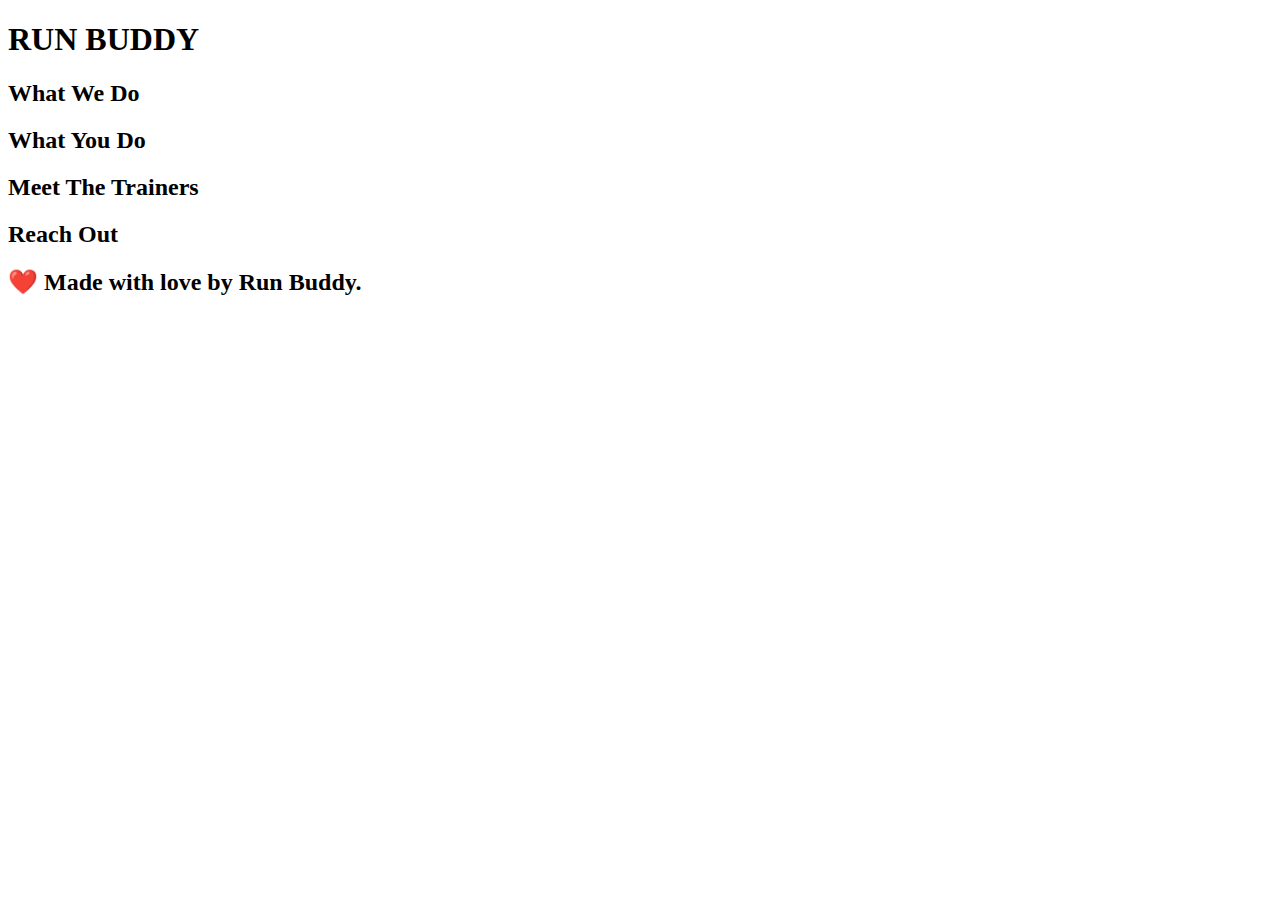
==== index.html @ 3bb9fd0e "html outline and gitignore" ====
<!DOCTYPE html>
<html lang="en">
    <head>
        <meta charset="UTF-8"/>
        <title>Run Buddy</title>
    </head>

    <body>
        <!-- navigation -->
    <header>
        <h1>RUN BUDDY</h1>
    </header>

    <!-- hero/jumbotron -->
    <section> 
    </section>

    <!-- "what we do" section -->
    <section>
        <h2>What We Do</h2>
    </section>

<!-- "what you do" section -->
<section>
    <h2>What You Do</h2>
</section>

<!-- "meet the trainers" section -->
<section>
    <h2>Meet The Trainers</h2>
</section>

<!-- "reach out" section -->
<section>
    <h2>Reach Out</h2>
</section>

<!-- footer -->
<footer>
    <h2>❤️ Made with love by Run Buddy.</h2>
</footer>
    </body>
</html>
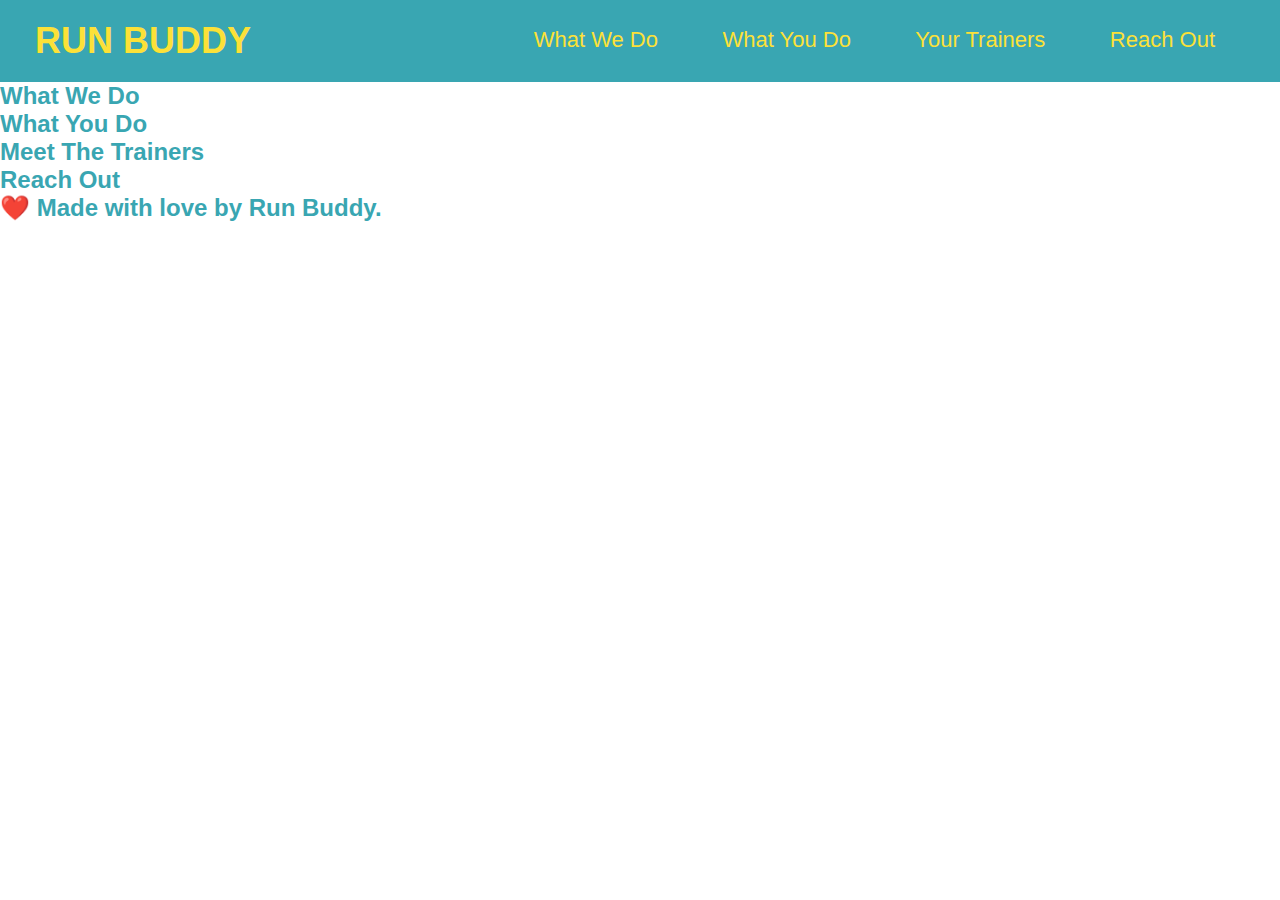
==== commit 80f0c02e: "Fixed Header" ====
--- a/index.html
+++ b/index.html
@@ -3,12 +3,39 @@
     <head>
         <meta charset="UTF-8"/>
         <title>Run Buddy</title>
+        <link rel="stylesheet" href="./assets/css/style.css" />
+        <style>
+        body {
+            font-family: Helvetica, Arial, sans-serif;
+          }
+          </style>
     </head>
 
     <body>
         <!-- navigation -->
     <header>
-        <h1>RUN BUDDY</h1>
+        <h1>
+            <a href="/"></a>RUN BUDDY</a>
+            </h1>
+        <nav>
+            <!-- Unordered list element -->
+            <ul>
+                <!-- List item element -->
+                <li>
+                    <!-- Anchor element -->
+                    <a href="#what-we-do">What We Do</a>
+                </li>
+                <li>
+                    <a href="#what-you-do">What You Do</a>
+                </li>
+                <li>
+                    <a href="#your-trainers">Your Trainers</a>
+                </li>
+                <li>
+                    <a href="#reach-out">Reach Out</a>
+                </li>
+            </ul>
+        </nav>
     </header>
 
     <!-- hero/jumbotron -->
--- a/assets/css/style.css
+++ b/assets/css/style.css
@@ -0,0 +1,44 @@
+* {
+    margin: 0;
+    padding: 0;
+}
+
+body {
+    /* more on this crazy alphanumerical value in a minute! */
+  color: #39a6b2;
+  font-family: Helvetica, Arial, sans-serif;
+  }
+
+  /* apply styles to <header> */
+  header {
+      padding: 20px 35px;
+      background-color: #39a6b2;
+  }
+
+  header h1 {
+      font-weight: bold;
+      font-size: 36px;
+      color: #fce138;
+      margin: 0;
+      display: inline;
+  }
+
+  header a {
+      text-decoration: none;
+      color: #fce138
+  }
+
+  header nav {
+      float: right;
+      margin: 7px 0;
+  }
+
+  header nav ul li {
+      display: inline;
+  }
+
+  header nav ul li a {
+      margin: 0 30px;
+      font-weight: lighter;
+      font-size: 22px;
+  }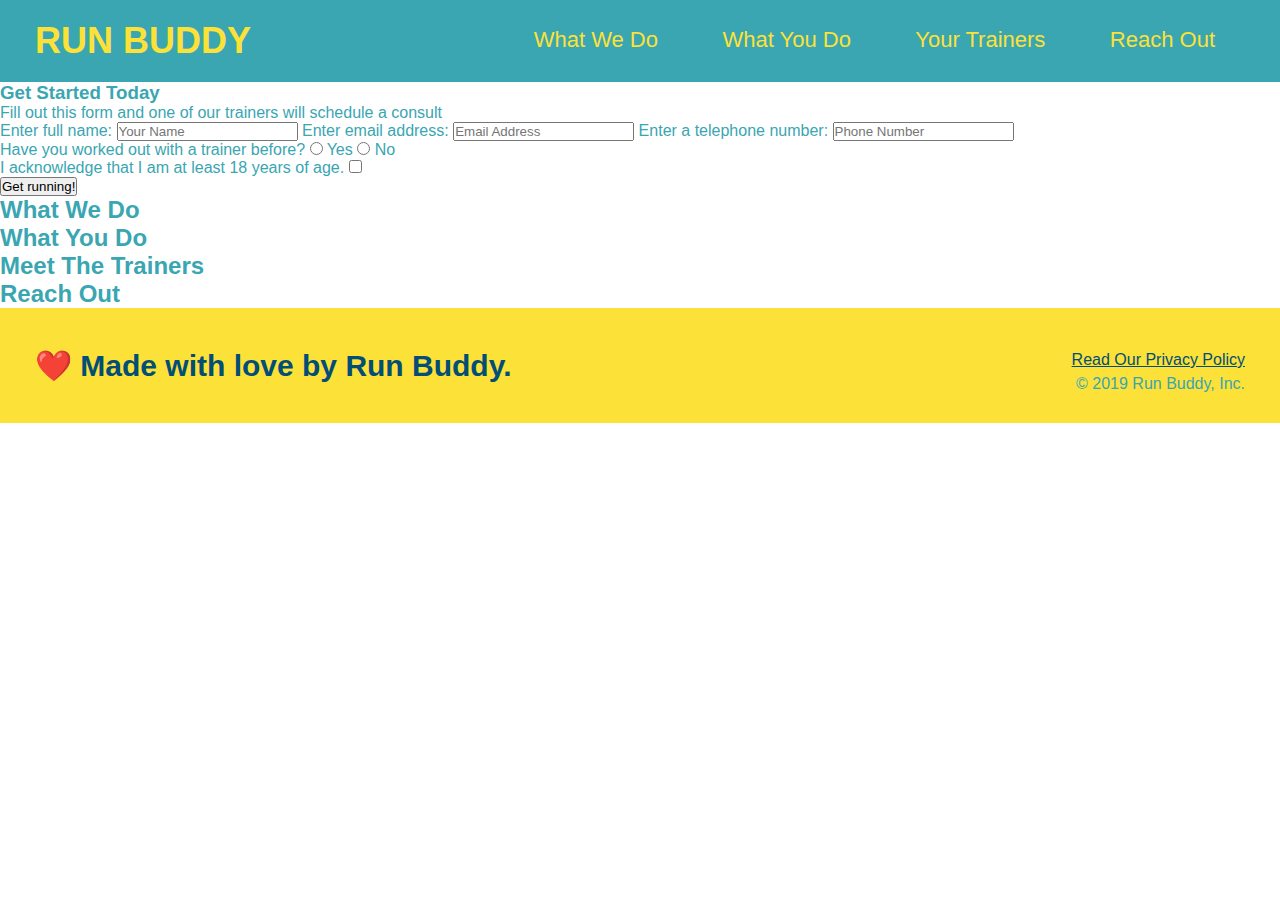
==== commit 6c3c2511: "hero stuff" ====
--- a/index.html
+++ b/index.html
@@ -4,11 +4,6 @@
         <meta charset="UTF-8"/>
         <title>Run Buddy</title>
         <link rel="stylesheet" href="./assets/css/style.css" />
-        <style>
-        body {
-            font-family: Helvetica, Arial, sans-serif;
-          }
-          </style>
     </head>
 
     <body>
@@ -38,9 +33,39 @@
         </nav>
     </header>
 
-    <!-- hero/jumbotron -->
+    <!-- hero section -->
     <section> 
+        <div>
+            <h3>Get Started Today</h3>
+            <p>Fill out this form and one of our trainers will schedule a consult</p>
+        <!-- Add form element -->
+        <form>
+            <label for="name">Enter full name:</label>
+            <input type="text" placeholder="Your Name" name="name" id="name" />
+            <label for="email">Enter email address:</label>
+            <input type="email" placeholder="Email Address" name="email" id="email" />
+            <label for="phone">Enter a telephone number:</label>
+            <input type="tel" placeholder="Phone Number" name="phone" id="phone"/>
+            <p>
+                Have you worked out with a trainer before?
+                <input type="radio" name="trainer-confirm" id="trainer-yes" />
+                <label for="trainer-yes">Yes</label>
+                <input type="radio" name="trainer-confirm" id="trainer-no" />
+                <label for="trainer-no">No</label>
+            </p>
+            <p>
+                <label for="checkbox" >
+                    I acknowledge that I am at least 18 years of age.
+                </label>
+                <input type="checkbox" name="age-confirm" id="checkbox" />
+            </p>
+            <button type="submit">
+                Get running!
+            </button>
+        </form>
+        </div>
     </section>
+    <!-- end hero -->
 
     <!-- "what we do" section -->
     <section>
@@ -65,6 +90,10 @@
 <!-- footer -->
 <footer>
     <h2>❤️ Made with love by Run Buddy.</h2>
+    <div>
+        <a href="#">Read Our Privacy Policy</a><br />
+        &copy; 2019 Run Buddy, Inc.
+    </div>
 </footer>
     </body>
 </html>--- a/assets/css/style.css
+++ b/assets/css/style.css
@@ -1,6 +1,7 @@
 * {
     margin: 0;
     padding: 0;
+    box-sizing: border-box;
 }
 
 body {
@@ -41,4 +42,27 @@
       margin: 0 30px;
       font-weight: lighter;
       font-size: 22px;
+  }
+
+  footer {
+      background: #fce138;
+      width: 100%;
+      padding: 40px 35px;
+  }
+
+  footer h2 {
+      display: inline;
+      color: #024e76;
+      font-size: 30px;
+      margin: 0;
+  }
+
+  footer div {
+      float: right;
+      line-height: 1.5;
+      text-align: right;
+  }
+
+  footer a {
+      color: #024e76;
   }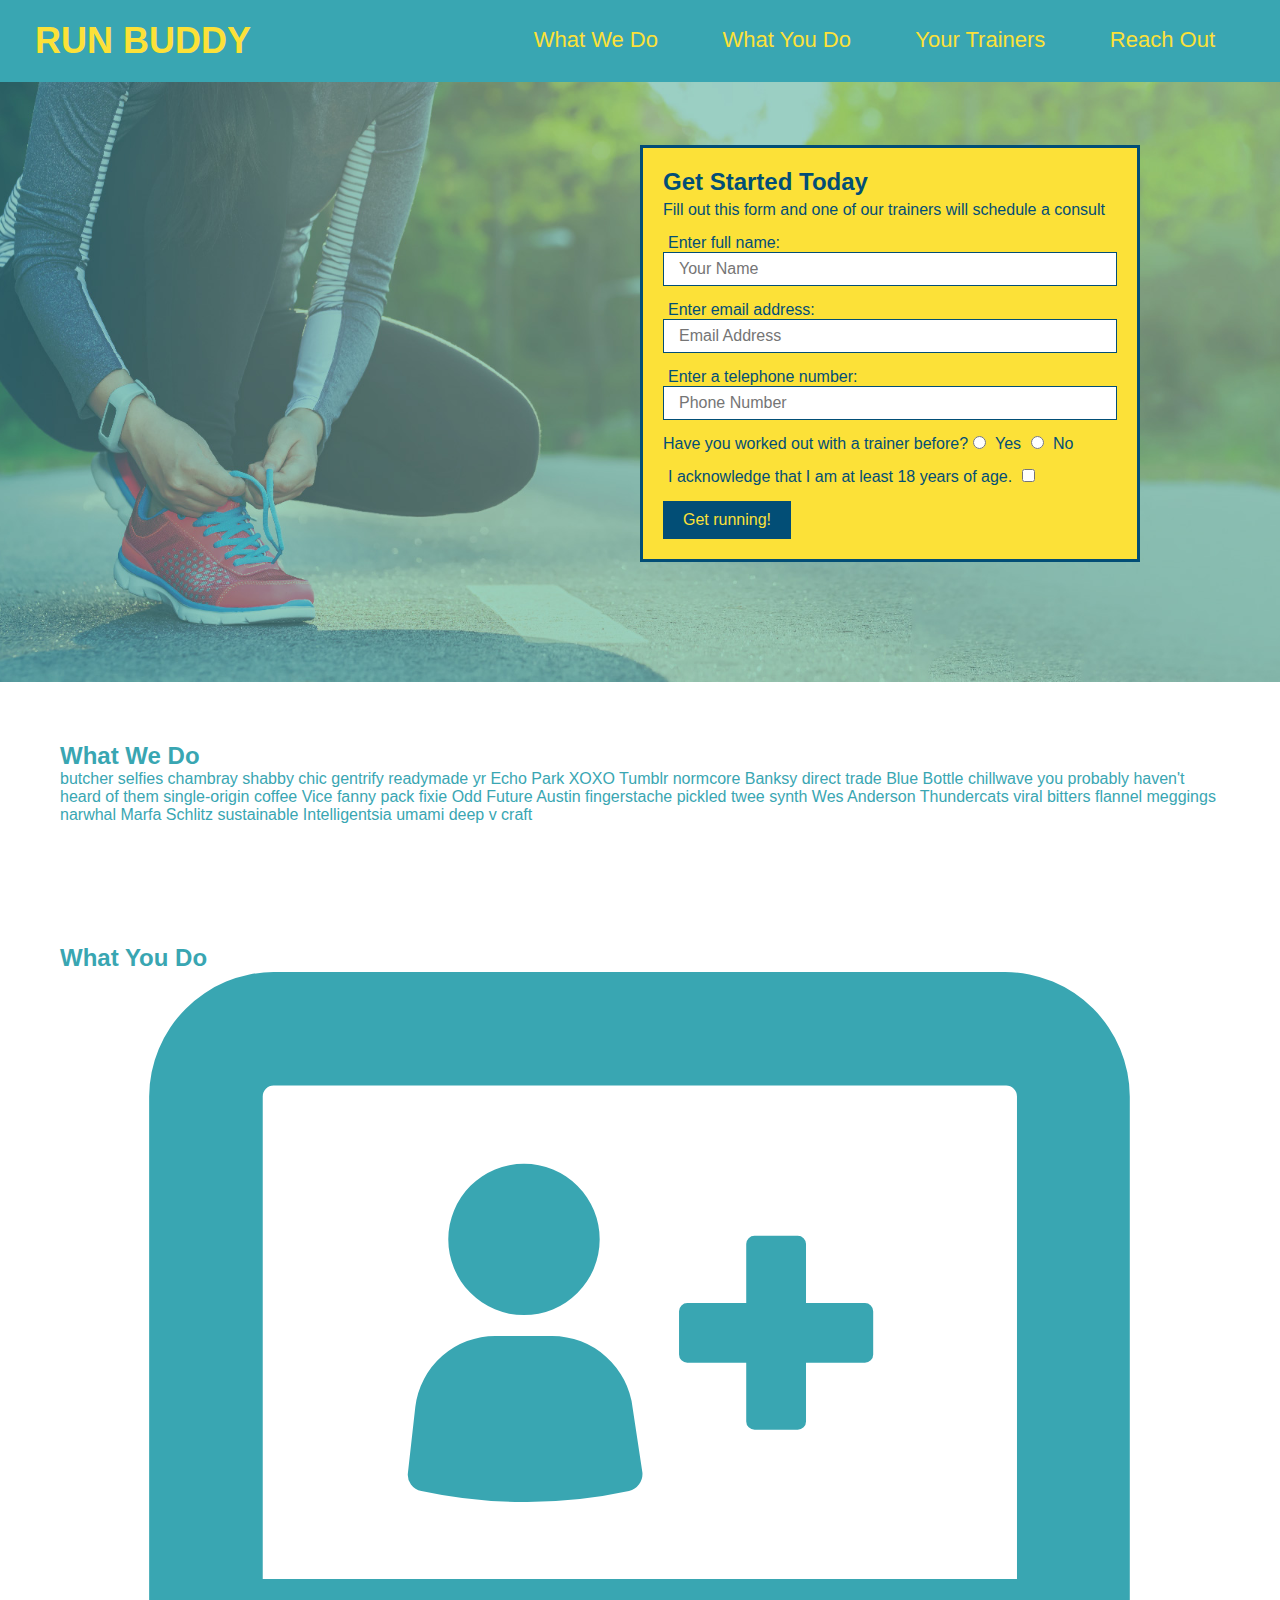
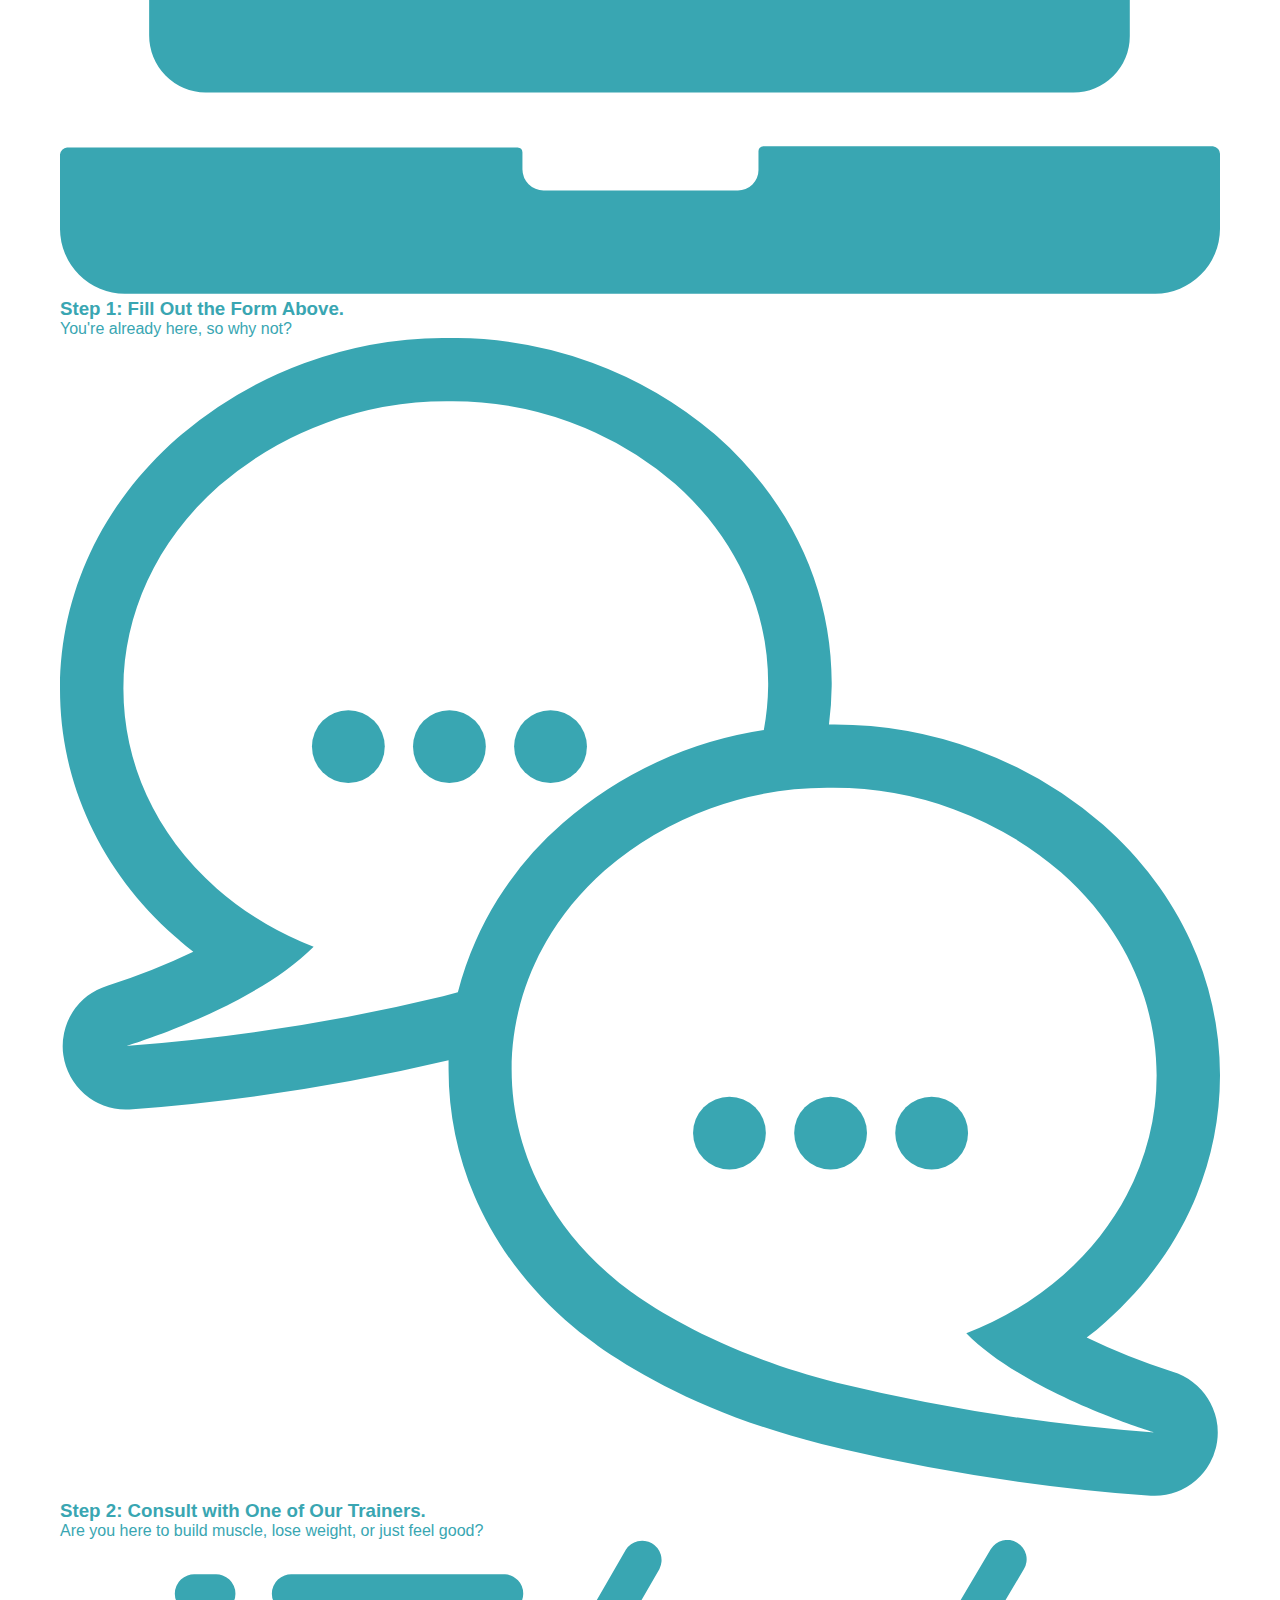
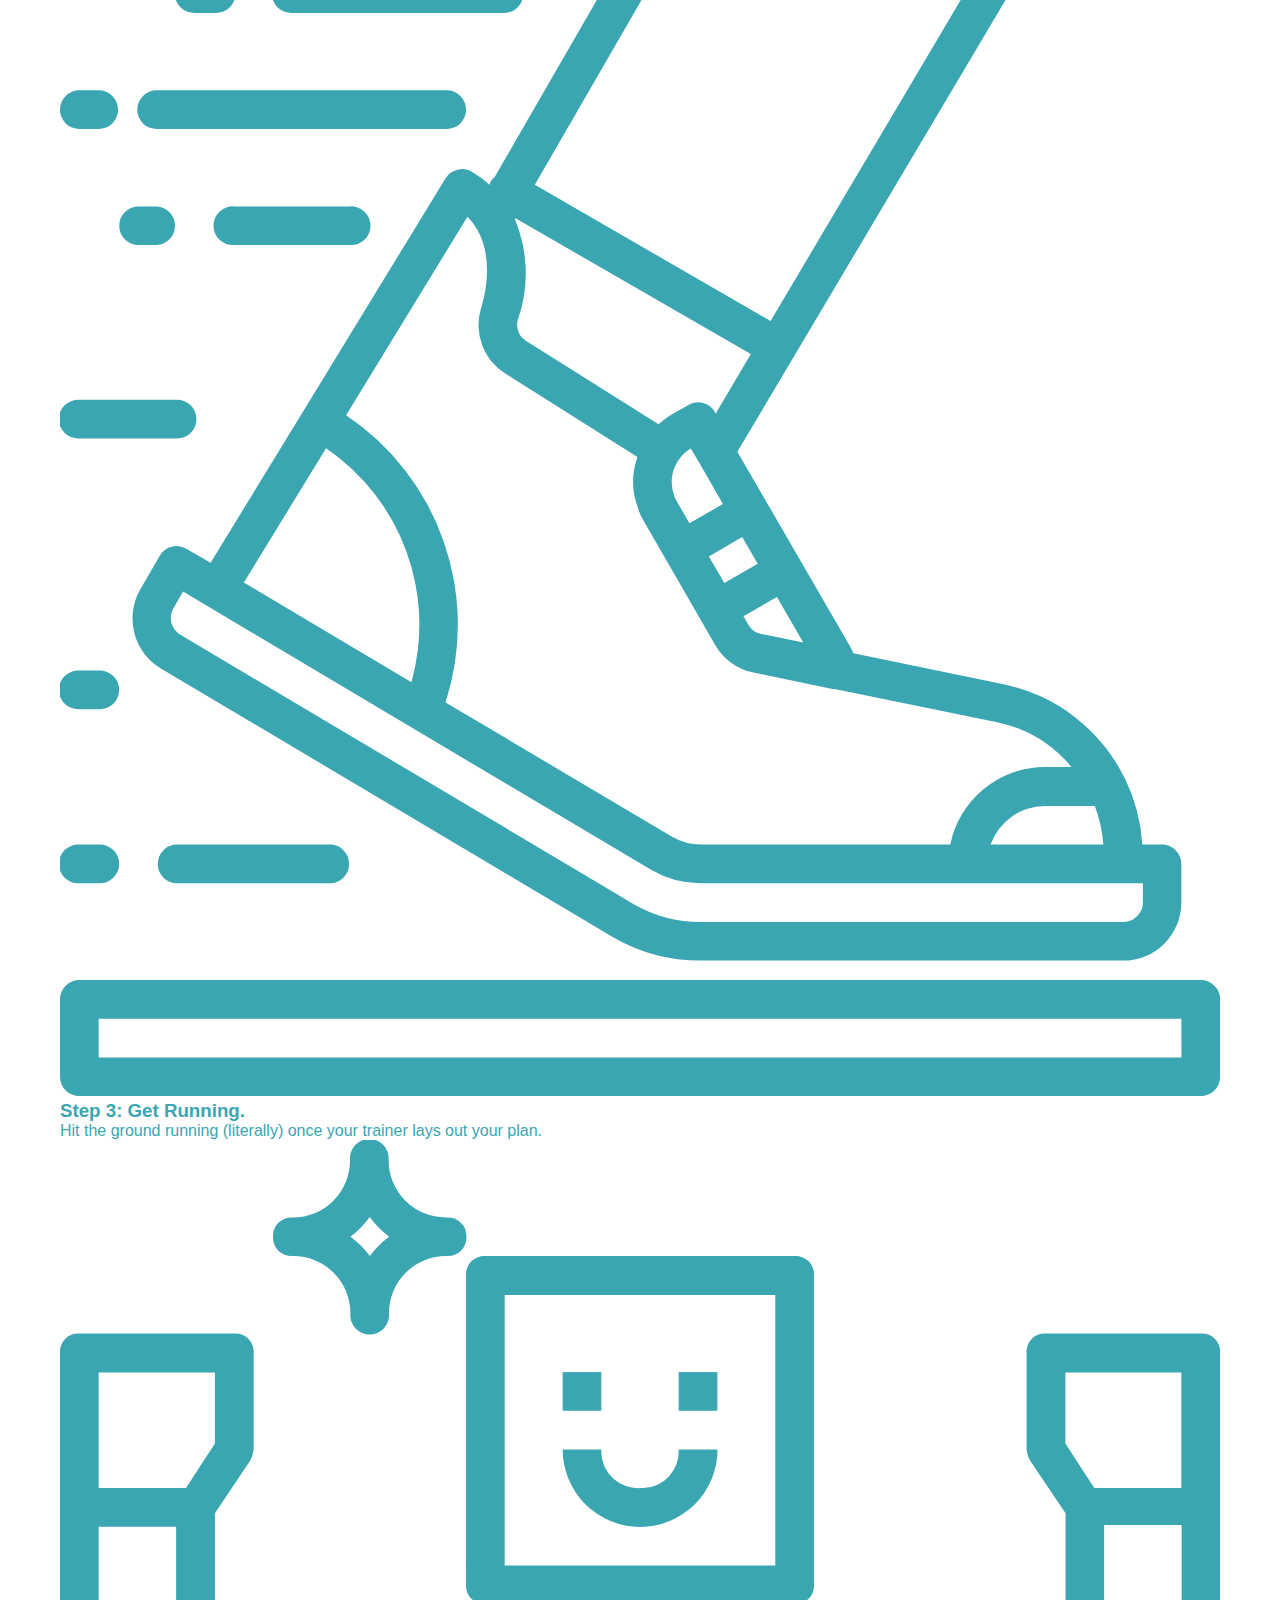
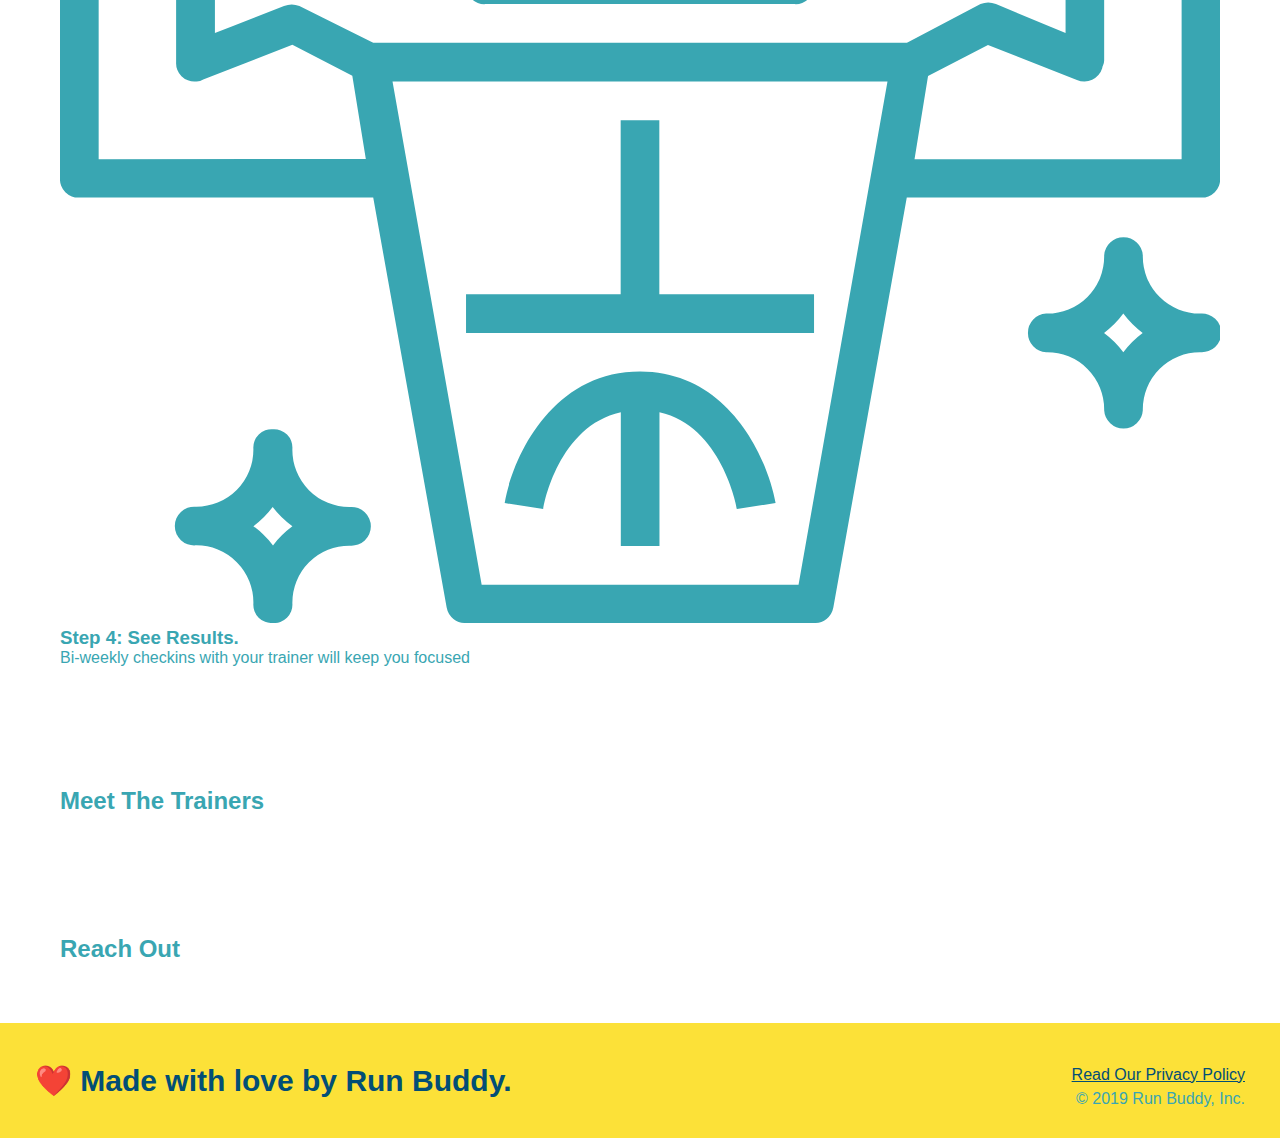
==== commit f677d5b1: "add what you do icons" ====
--- a/index.html
+++ b/index.html
@@ -34,18 +34,18 @@
     </header>
 
     <!-- hero section -->
-    <section> 
-        <div>
+    <section class="hero"> 
+        <div class="hero-form">
             <h3>Get Started Today</h3>
             <p>Fill out this form and one of our trainers will schedule a consult</p>
         <!-- Add form element -->
         <form>
             <label for="name">Enter full name:</label>
-            <input type="text" placeholder="Your Name" name="name" id="name" />
+            <input type="text" placeholder="Your Name" name="name" id="name" class="form-input">
             <label for="email">Enter email address:</label>
-            <input type="email" placeholder="Email Address" name="email" id="email" />
+            <input type="email" placeholder="Email Address" name="email" id="email" class="form-input">
             <label for="phone">Enter a telephone number:</label>
-            <input type="tel" placeholder="Phone Number" name="phone" id="phone"/>
+            <input type="tel" placeholder="Phone Number" name="phone" id="phone" class="form-input">
             <p>
                 Have you worked out with a trainer before?
                 <input type="radio" name="trainer-confirm" id="trainer-yes" />
@@ -67,15 +67,43 @@
     </section>
     <!-- end hero -->
 
-    <!-- "what we do" section -->
-    <section>
-        <h2>What We Do</h2>
-    </section>
-
-<!-- "what you do" section -->
-<section>
+   <!-- "what we do" section -->
+<section id="what-we-do">
+    <h2>What We Do</h2>
+    <p>
+      butcher selfies chambray shabby chic gentrify readymade yr Echo Park XOXO Tumblr normcore Banksy direct trade Blue Bottle chillwave you probably haven't heard of them single-origin coffee Vice fanny pack fixie Odd Future Austin fingerstache pickled twee synth Wes Anderson Thundercats viral bitters flannel meggings narwhal Marfa Schlitz sustainable Intelligentsia umami deep v craft
+    </p>
+  </section>
+  
+  <!-- "what you do" section -->
+  <section id="what-you-do">
     <h2>What You Do</h2>
-</section>
+  
+    <div>
+        <!-- insert this img element -->
+        <img src="./assets/images/step-1.svg" alt="" />
+        <h3>Step 1: Fill Out the Form Above.</h3>
+        <p>You're already here, so why not?</p>
+      </div>
+  
+      <div>
+        <img src="./assets/images/step-2.svg" alt="" />
+        <h3>Step 2: Consult with One of Our Trainers.</h3>
+        <p>Are you here to build muscle, lose weight, or just feel good?</p>
+      </div>
+      
+      <div>
+        <img src="./assets/images/step-3.svg" alt="" />
+        <h3>Step 3: Get Running.</h3>
+        <p>Hit the ground running (literally) once your trainer lays out your plan.</p>
+      </div>
+      
+      <div>
+        <img src="./assets/images/step-4.svg" alt="" />
+        <h3>Step 4: See Results.</h3>
+        <p>Bi-weekly checkins with your trainer will keep you focused</p>
+      </div>
+  </section>
 
 <!-- "meet the trainers" section -->
 <section>
--- a/assets/css/style.css
+++ b/assets/css/style.css
@@ -65,4 +65,60 @@
 
   footer a {
       color: #024e76;
-  }+  }
+
+  section {
+    padding: 60px;
+  }
+
+  /* Hero Stlyle Start */
+  .hero {
+      background-image: url("../images/hero-bg.jpg");
+      height: 600px;
+      background-size: cover;
+      background-position: center;
+      position: relative;
+  }
+  /* Hero Style End */
+
+  .hero-form {
+    border: 3px solid #024e76;
+    background-color: #fce138;
+    padding: 20px;
+    width: 500px;
+    color: #024e76;
+    position: absolute;
+    bottom: 120px;
+    right: 140px;
+  }
+
+  .hero-form h3 {
+      font-size: 24px;
+      margin: 0;
+  }
+  .hero-form p {
+      margin: 5px 0 15px 0;
+  }
+
+  .form-input {
+    border: 1px solid #024e76;
+    display: block;
+    padding: 7px 15px;
+    font-size: 16px;
+    color: #024e76;
+    width: 100%;
+    margin-bottom: 15px;
+  }
+
+  .hero-form label { 
+      margin: 05px;
+  }
+
+  .hero-form button {
+    color: #fce138;
+    background-color: #024e76;
+    border: none;
+    padding: 10px 20px;
+    font-size: 16px;
+  }
+  /* HERO STYLES END */
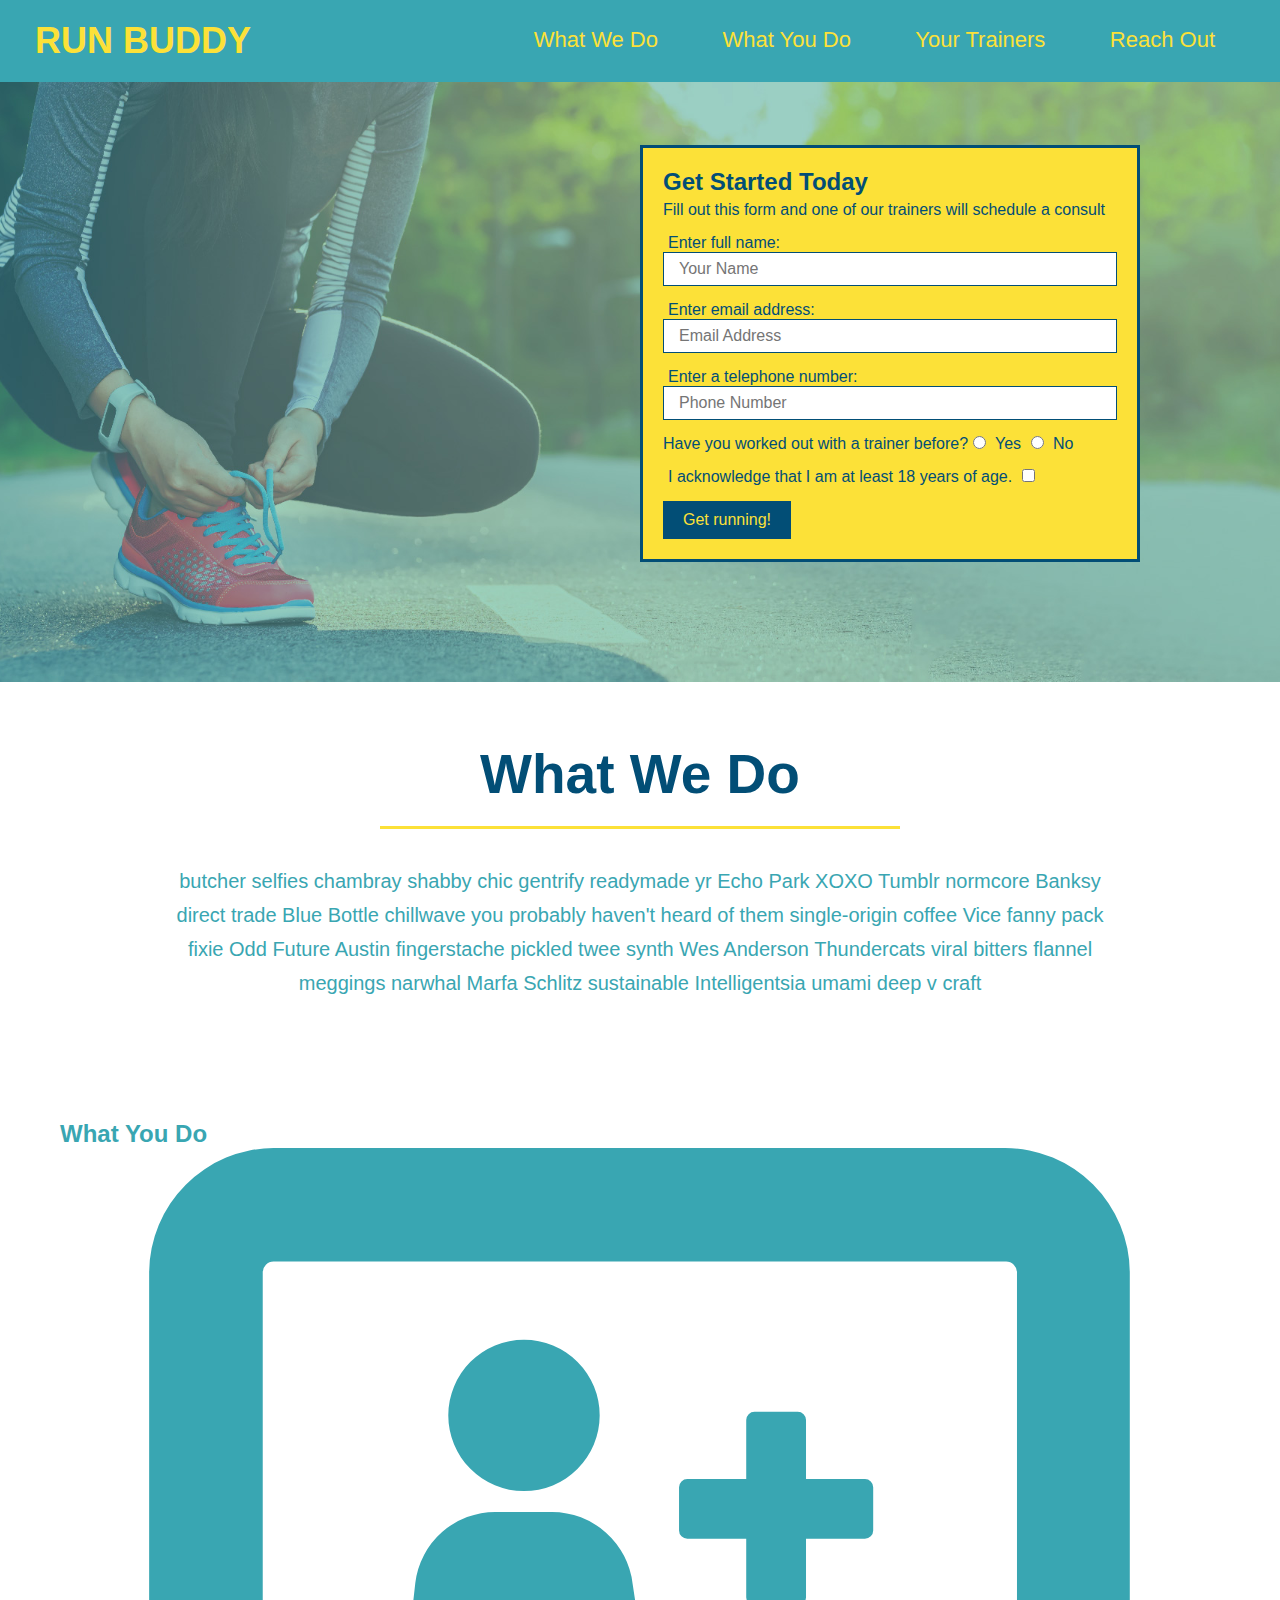
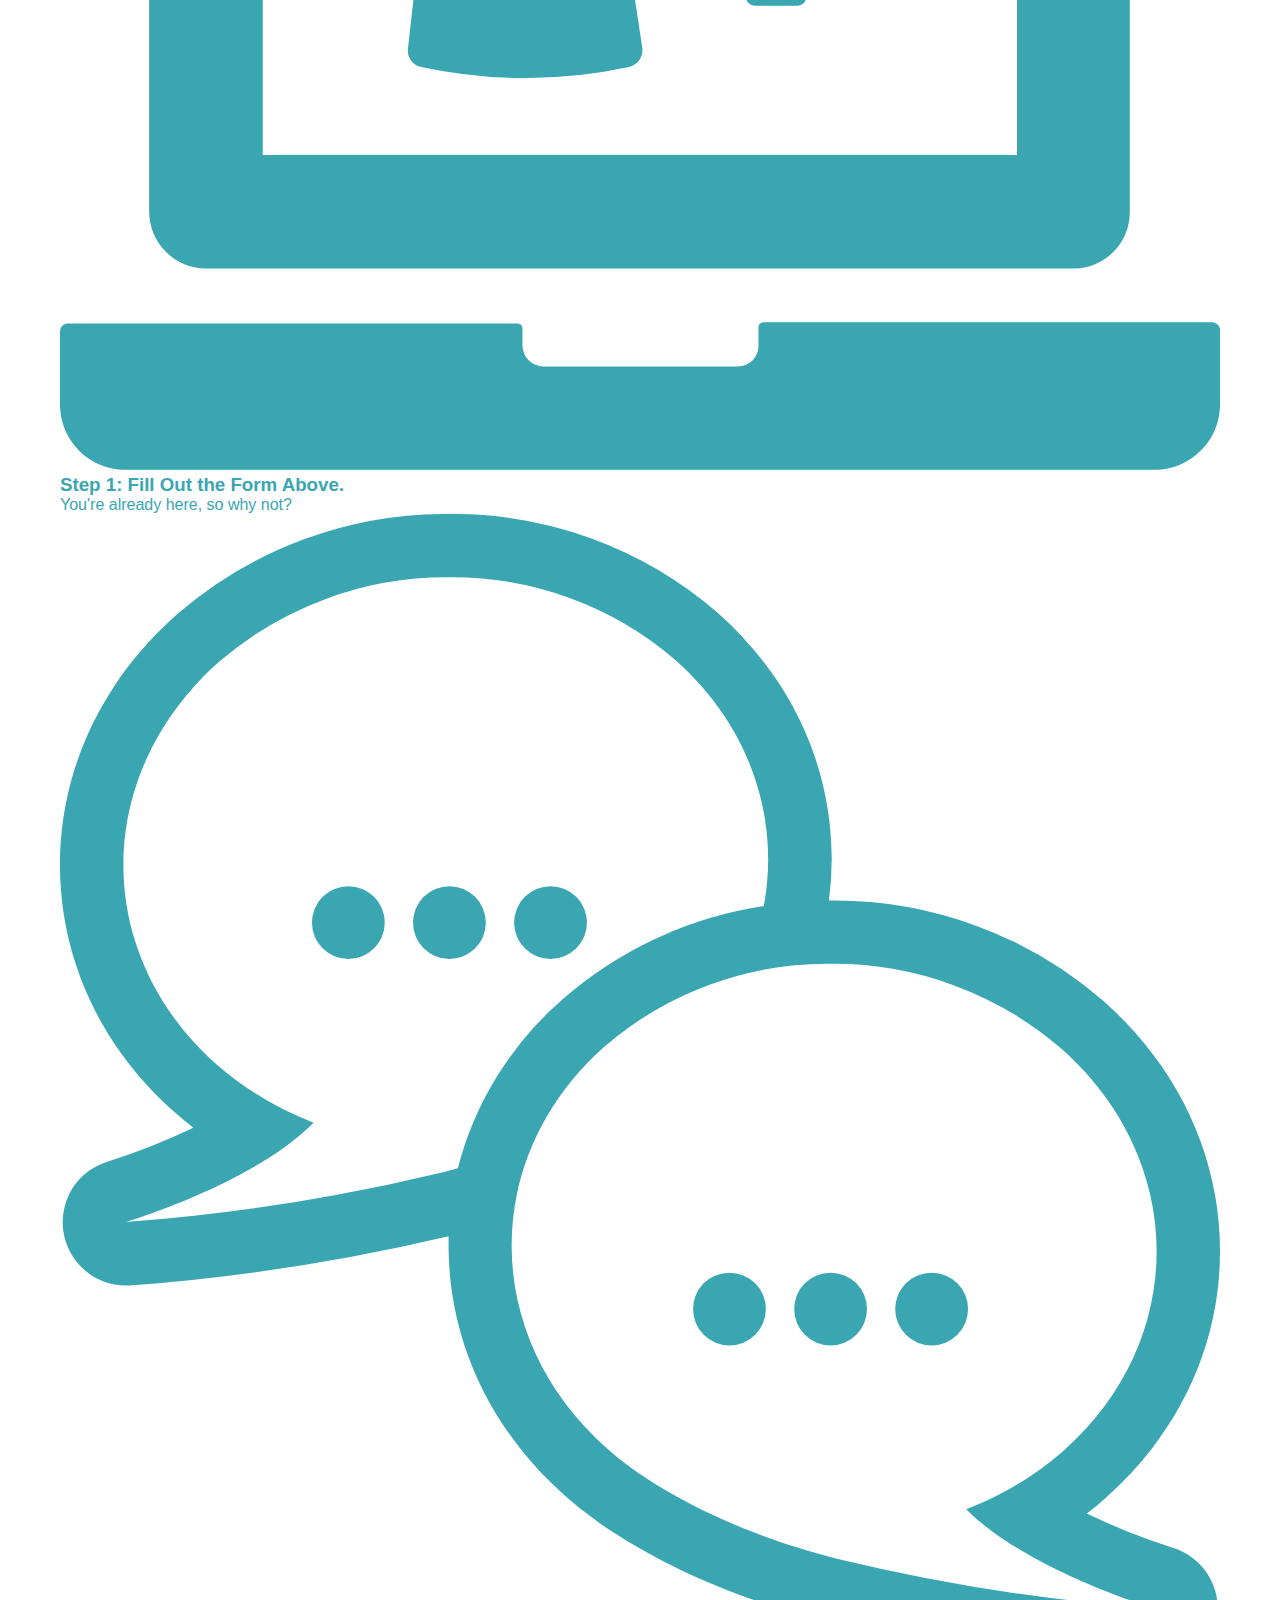
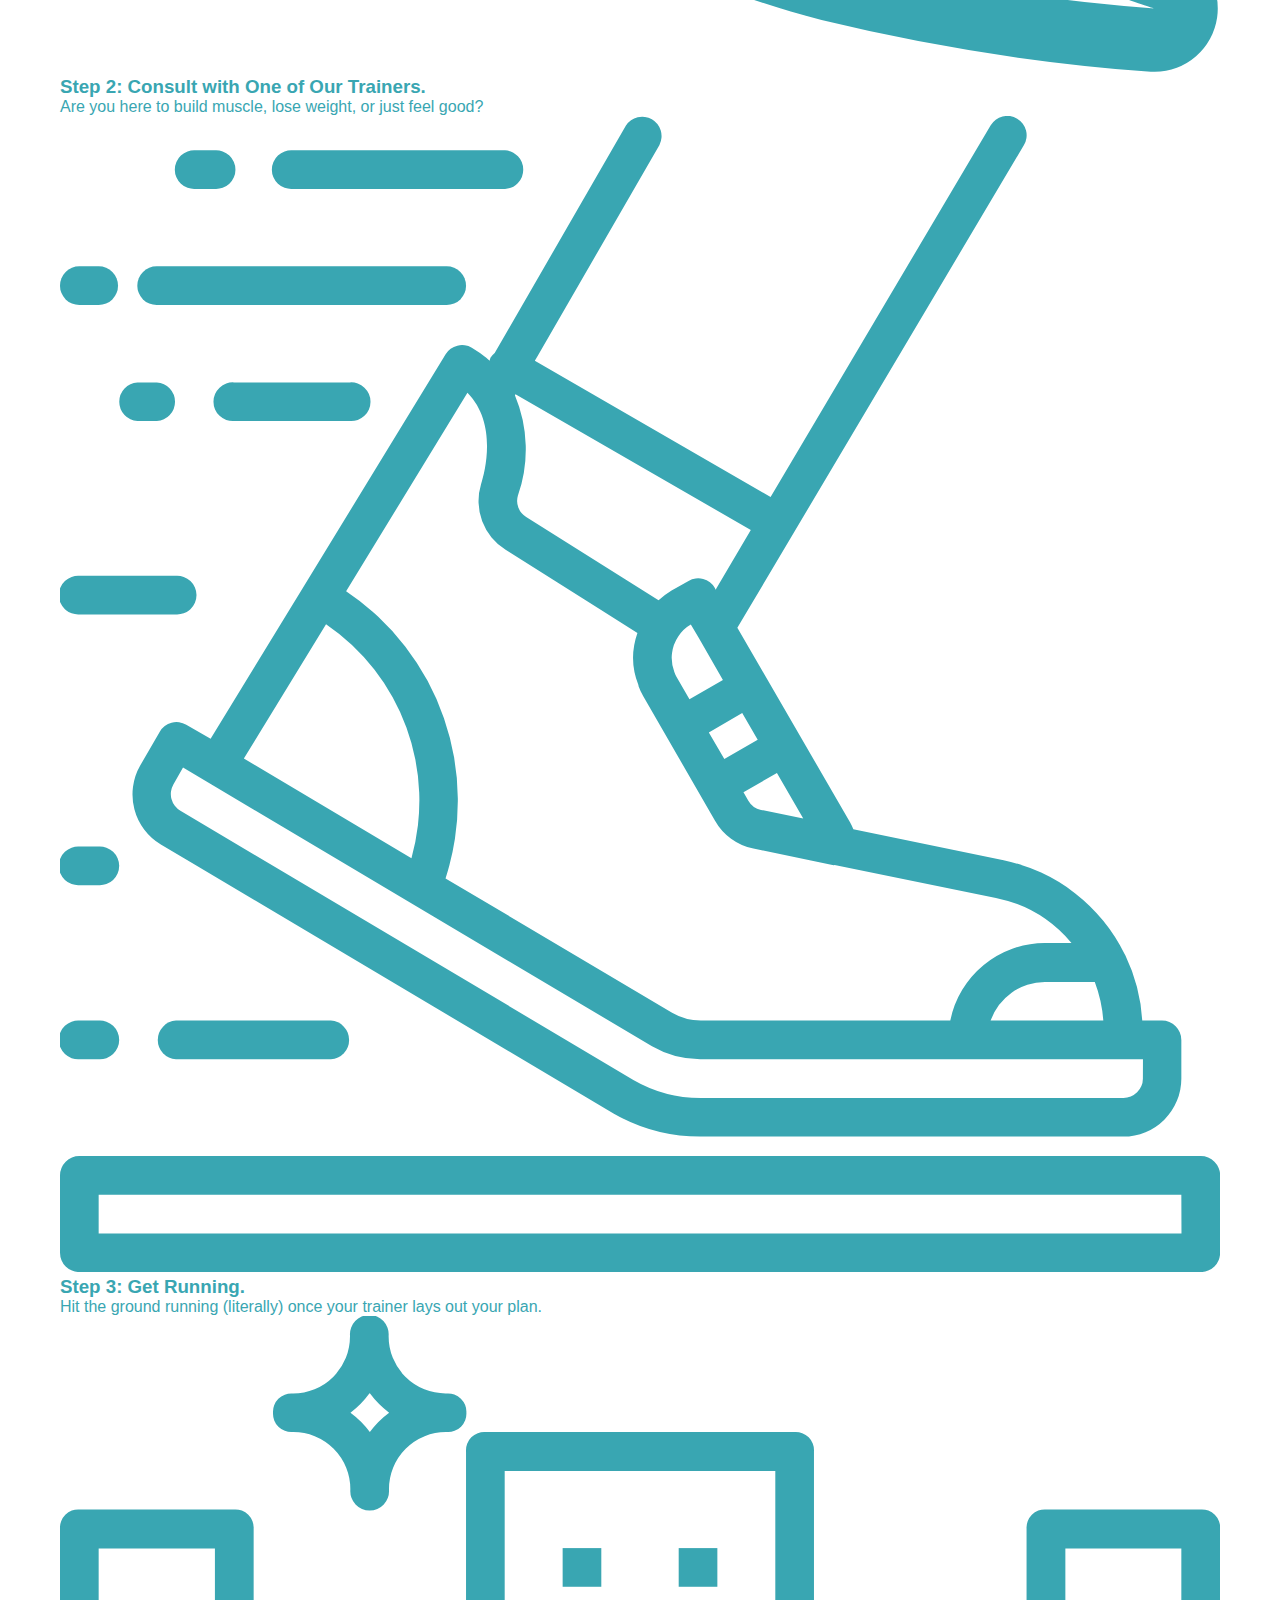
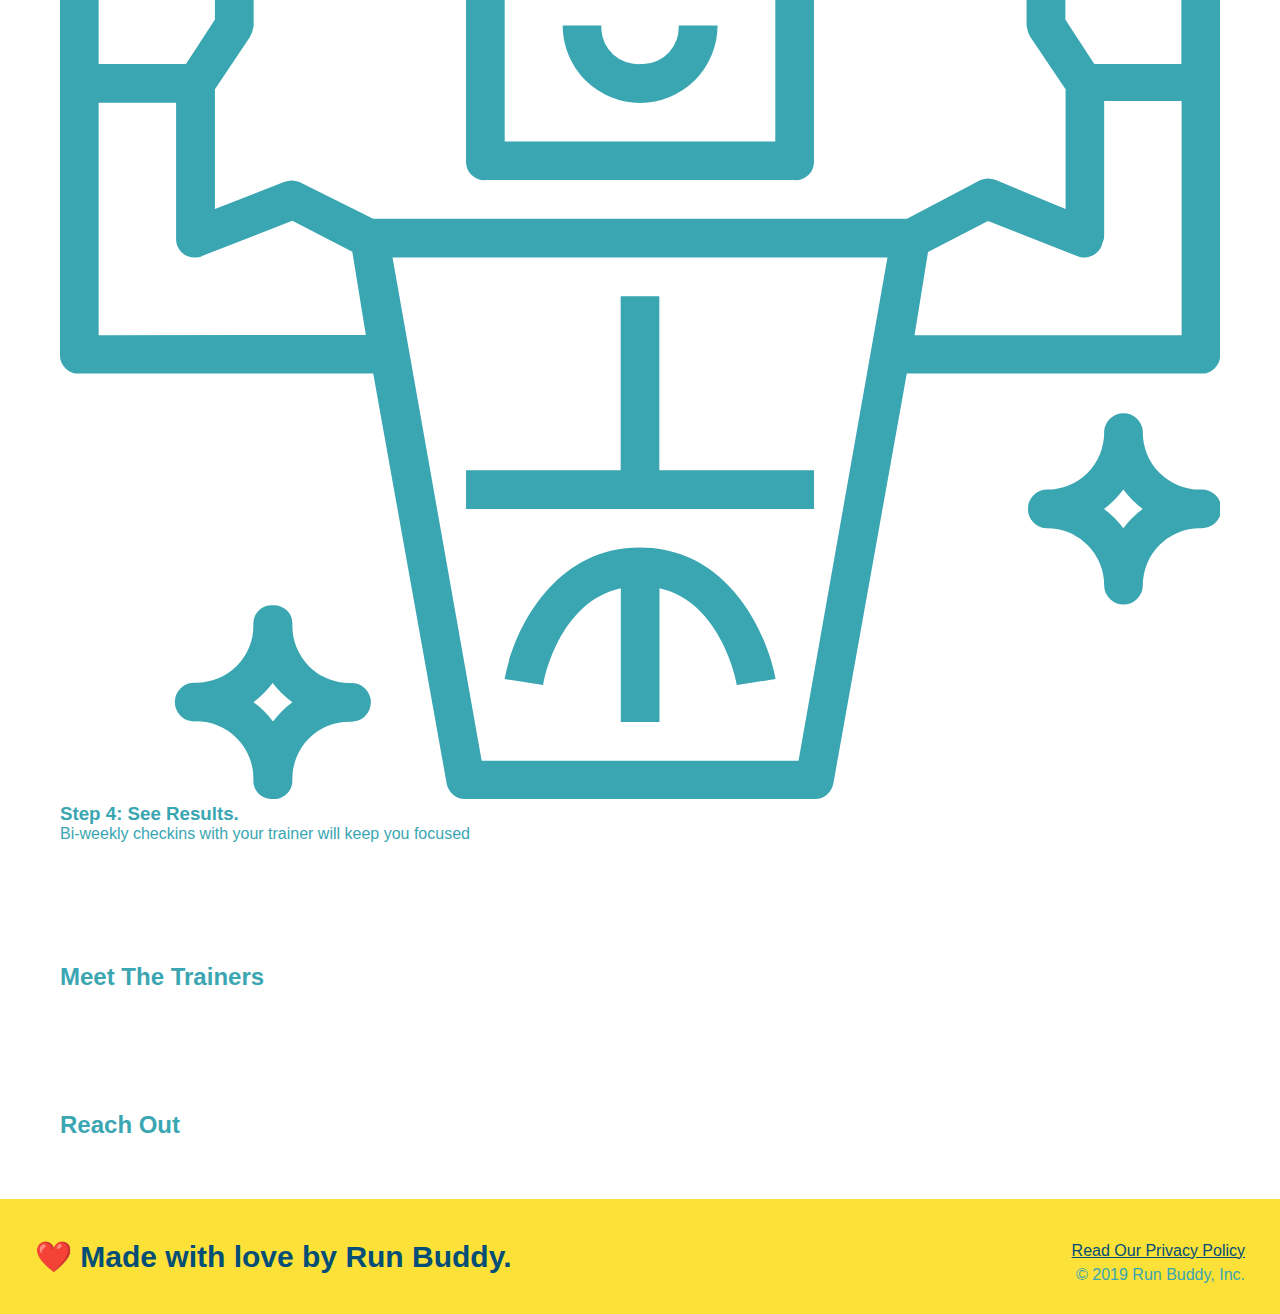
==== commit 4a662489: "style what we do section" ====
--- a/index.html
+++ b/index.html
@@ -68,7 +68,7 @@
     <!-- end hero -->
 
    <!-- "what we do" section -->
-<section id="what-we-do">
+<section id="what-we-do" class="intro">
     <h2>What We Do</h2>
     <p>
       butcher selfies chambray shabby chic gentrify readymade yr Echo Park XOXO Tumblr normcore Banksy direct trade Blue Bottle chillwave you probably haven't heard of them single-origin coffee Vice fanny pack fixie Odd Future Austin fingerstache pickled twee synth Wes Anderson Thundercats viral bitters flannel meggings narwhal Marfa Schlitz sustainable Intelligentsia umami deep v craft
--- a/assets/css/style.css
+++ b/assets/css/style.css
@@ -122,3 +122,25 @@
     font-size: 16px;
   }
   /* HERO STYLES END */
+
+  .intro {
+      text-align: center;
+  }
+
+  .intro h2 {
+    font-size: 55px;
+    color: #024e76;
+    margin-bottom: 35px;
+    padding: 0 100px 20px 100px;
+    border-bottom: 3px solid;
+    border-color: #fce138;
+    display: inline-block;
+  }
+
+  .intro p {
+    line-height: 1.7;
+    color: #39a6b2;
+    width: 80%;
+    font-size: 20px;
+    margin: 0 auto;
+  }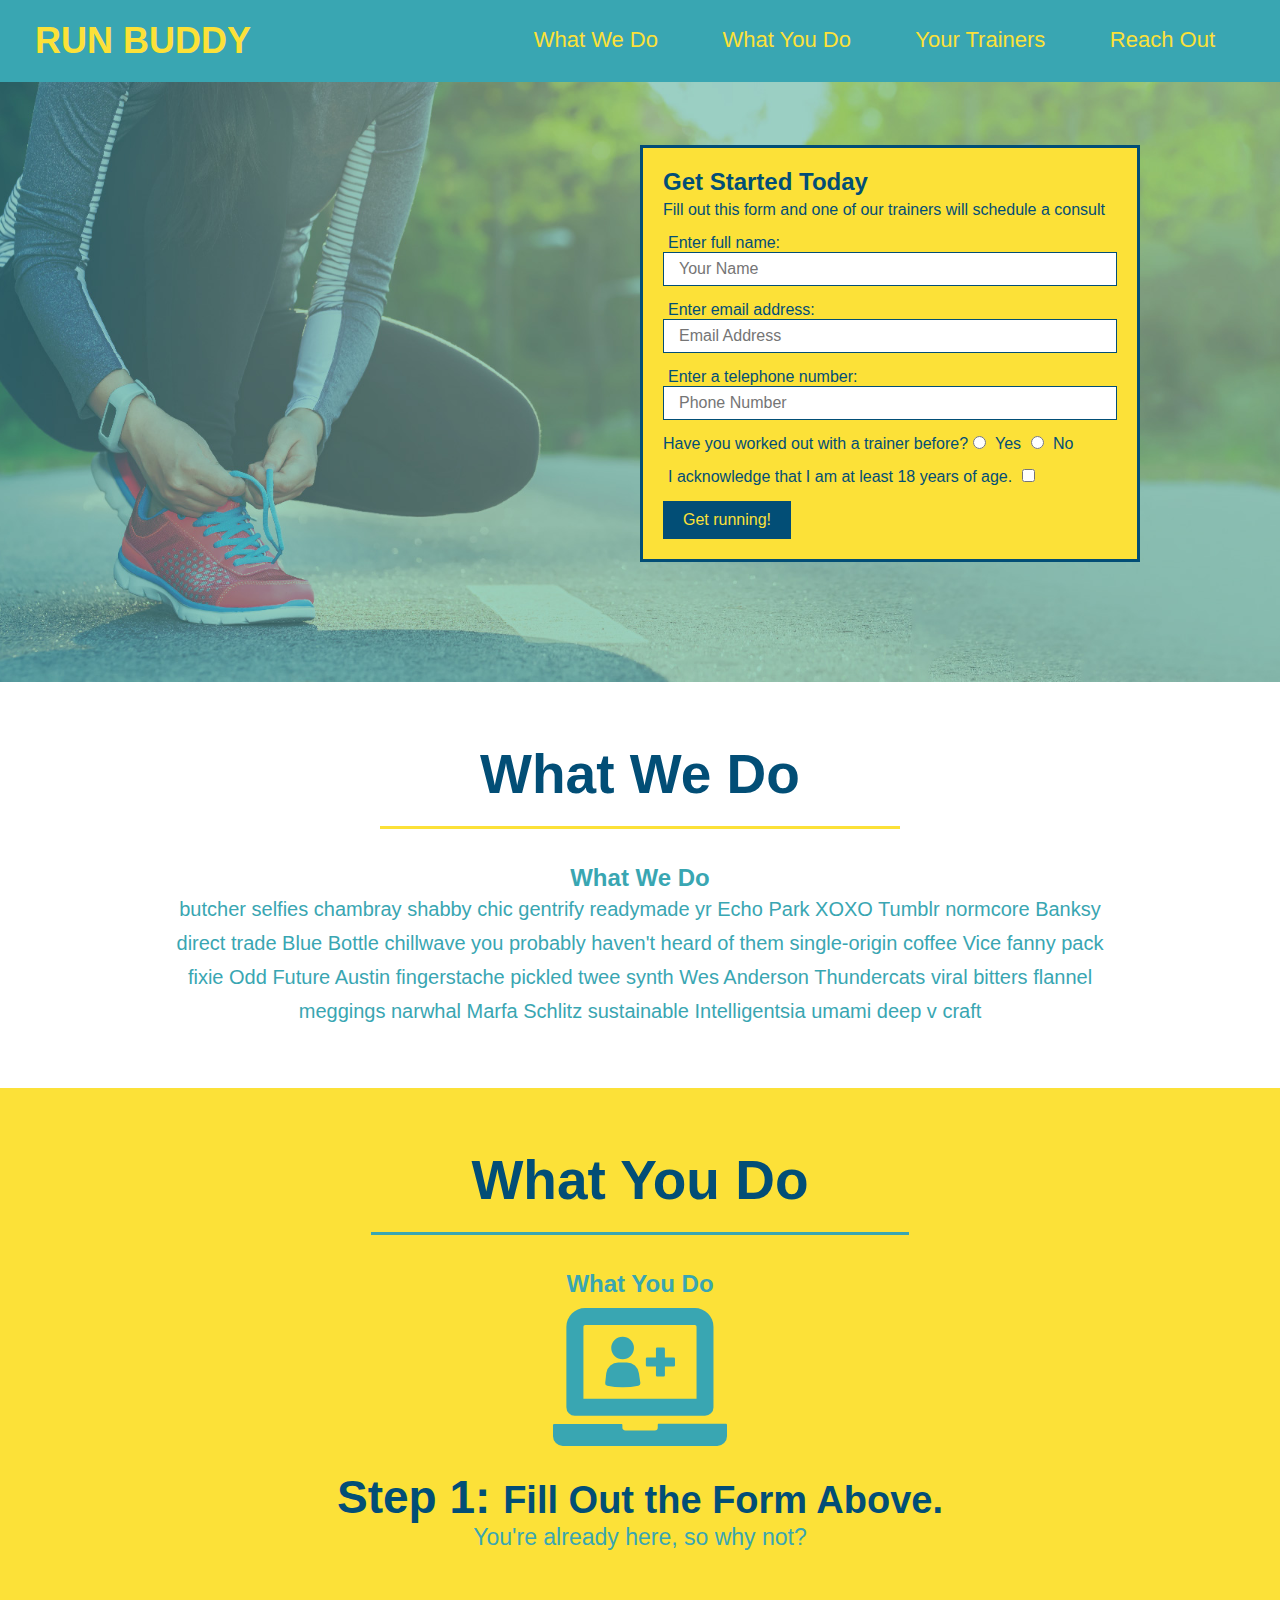
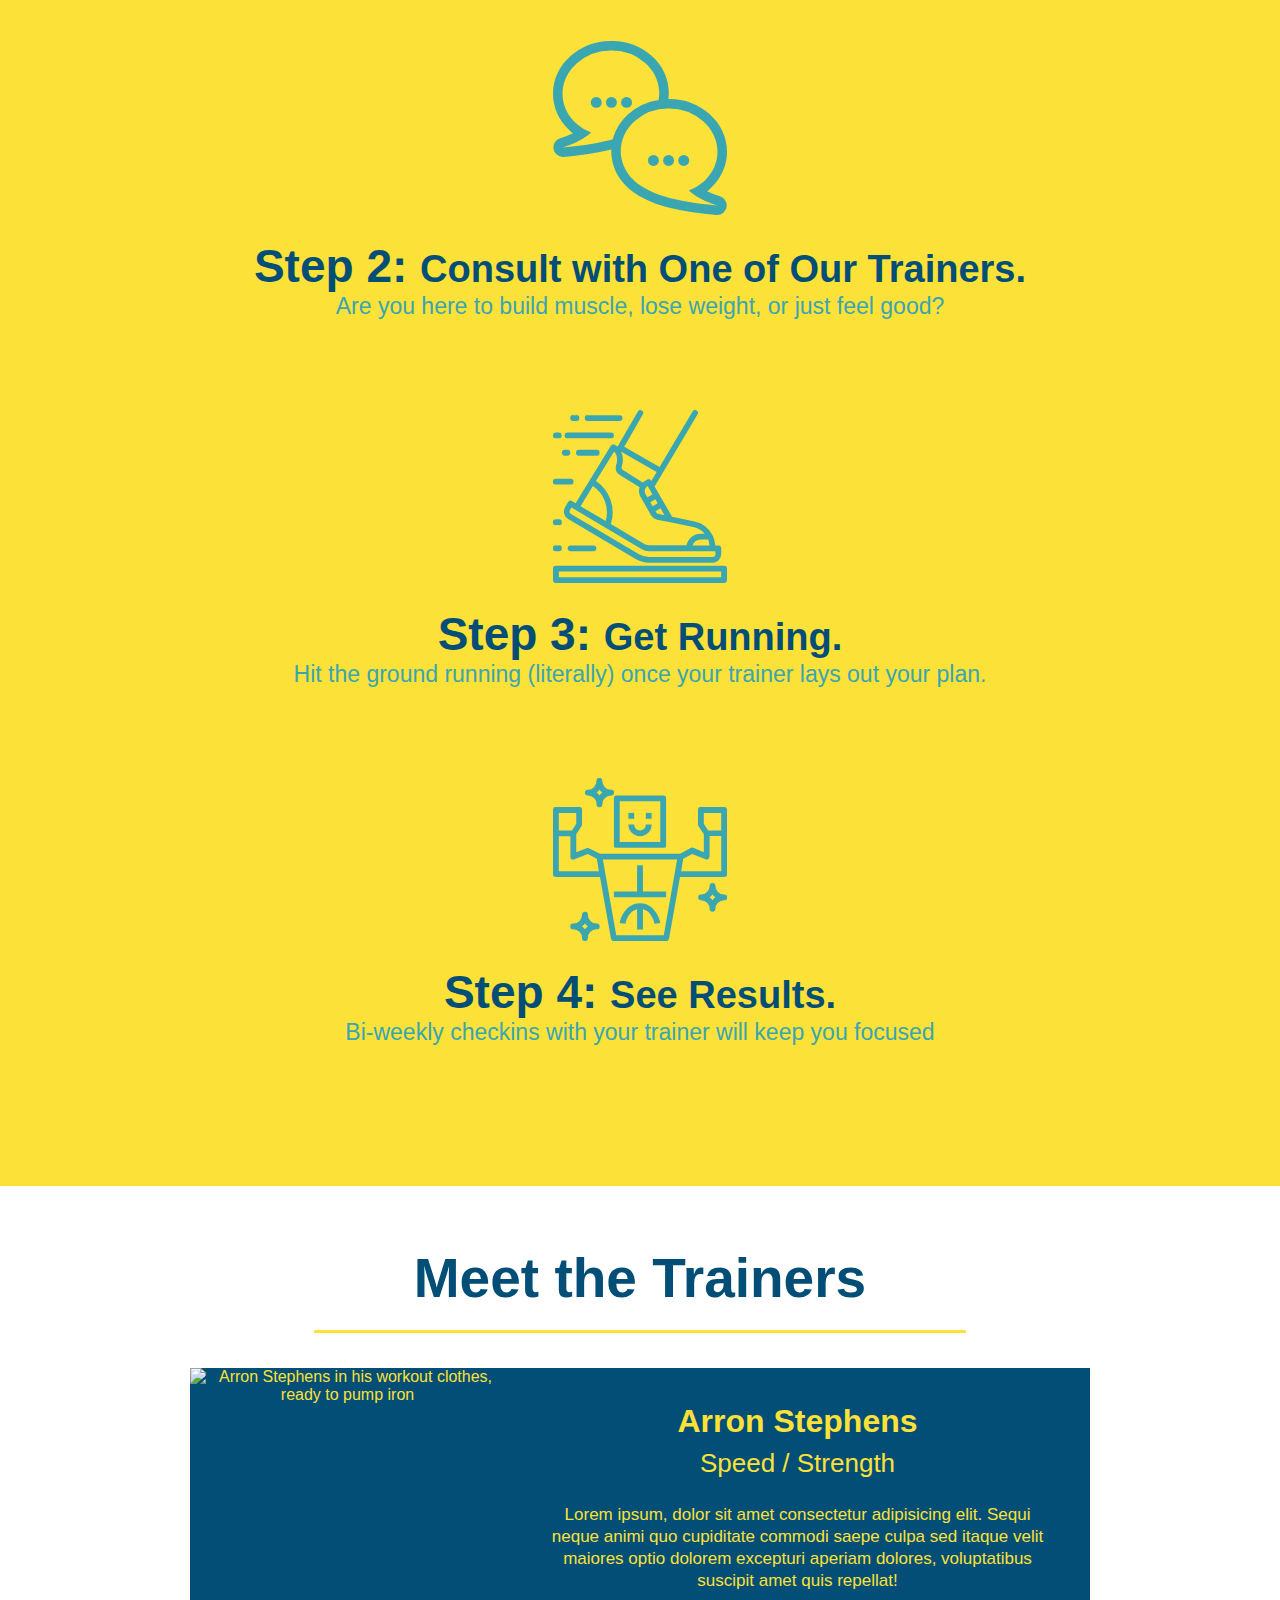
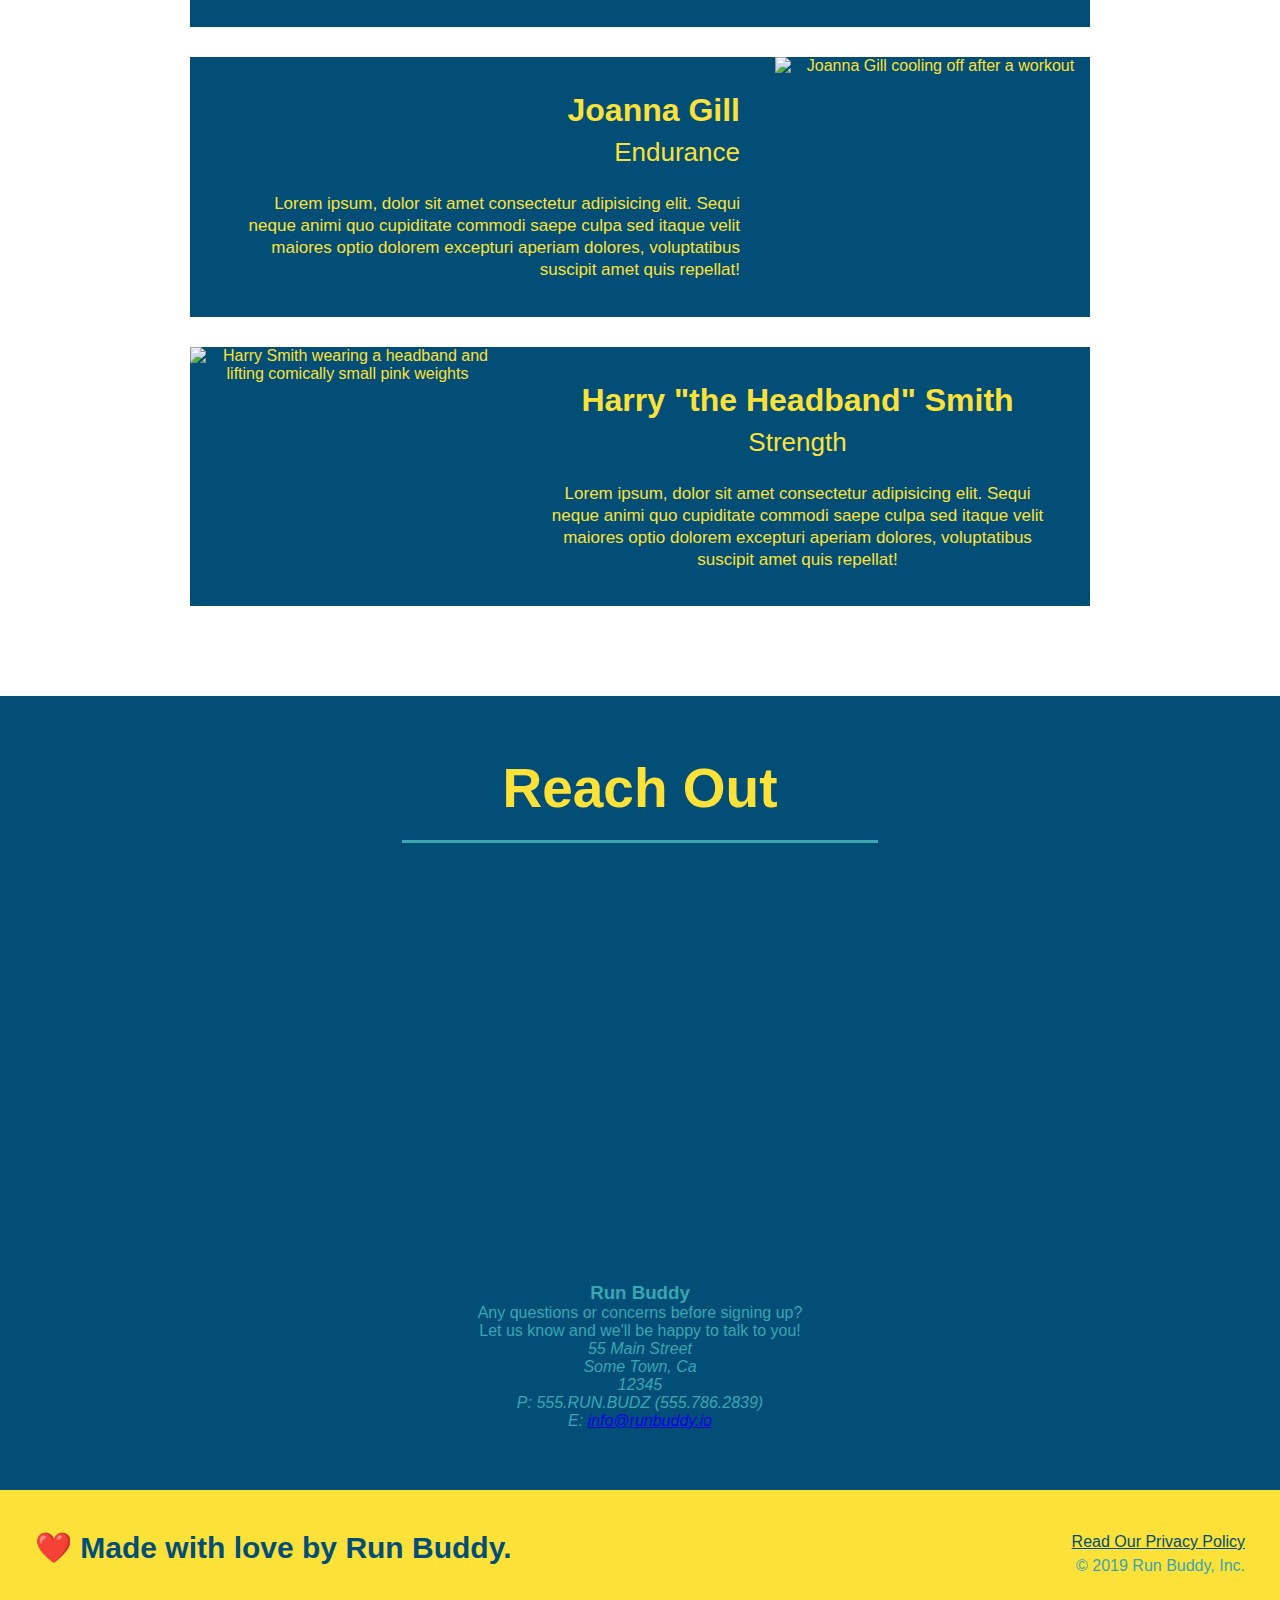
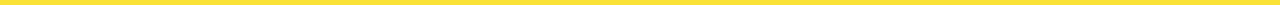
==== commit b13867f2: "style contact info" ====
--- a/index.html
+++ b/index.html
@@ -69,6 +69,7 @@
 
    <!-- "what we do" section -->
 <section id="what-we-do" class="intro">
+    <h2 class="section-title primary-border">What We Do</h2>
     <h2>What We Do</h2>
     <p>
       butcher selfies chambray shabby chic gentrify readymade yr Echo Park XOXO Tumblr normcore Banksy direct trade Blue Bottle chillwave you probably haven't heard of them single-origin coffee Vice fanny pack fixie Odd Future Austin fingerstache pickled twee synth Wes Anderson Thundercats viral bitters flannel meggings narwhal Marfa Schlitz sustainable Intelligentsia umami deep v craft
@@ -76,43 +77,106 @@
   </section>
   
   <!-- "what you do" section -->
-  <section id="what-you-do">
+  <section id="what-you-do" class="steps">
+    <h2 class="section-title secondary-border">What You Do</h2>
     <h2>What You Do</h2>
   
     <div>
         <!-- insert this img element -->
         <img src="./assets/images/step-1.svg" alt="" />
-        <h3>Step 1: Fill Out the Form Above.</h3>
+        <h3>Step 1: <span>Fill Out the Form Above.</span></h3>
         <p>You're already here, so why not?</p>
       </div>
   
       <div>
         <img src="./assets/images/step-2.svg" alt="" />
-        <h3>Step 2: Consult with One of Our Trainers.</h3>
+        <h3>Step 2: <span>Consult with One of Our Trainers.</span></h3>
         <p>Are you here to build muscle, lose weight, or just feel good?</p>
       </div>
       
       <div>
         <img src="./assets/images/step-3.svg" alt="" />
-        <h3>Step 3: Get Running.</h3>
+        <h3>Step 3: <span>Get Running.</span></h3>
         <p>Hit the ground running (literally) once your trainer lays out your plan.</p>
       </div>
       
       <div>
         <img src="./assets/images/step-4.svg" alt="" />
-        <h3>Step 4: See Results.</h3>
+        <h3>Step 4: <span>See Results.</span></h3>
         <p>Bi-weekly checkins with your trainer will keep you focused</p>
       </div>
   </section>
 
 <!-- "meet the trainers" section -->
-<section>
-    <h2>Meet The Trainers</h2>
+<section id="your-trainers" class="trainers">
+    <h2 class="section-title primary-border">
+        Meet the Trainers
+    </h2>
+    <!-- first trainer bio -->
+    <article class="trainer">
+        <img src="./assets/images/trainer-1.jpg" alt="Arron Stephens in his workout clothes, ready to pump iron" />
+        <div class="trainer-bio text-left">
+          <h3>Arron Stephens</h3>
+          <h4>Speed / Strength</h4>
+          <p>
+            Lorem ipsum, dolor sit amet consectetur adipisicing elit. Sequi neque animi quo cupiditate commodi saepe culpa sed
+            itaque velit maiores optio dolorem excepturi aperiam dolores, voluptatibus suscipit amet quis repellat!
+          </p>
+        </div>
+      </article>
+      <!-- second trainer bio -->
+<article class="trainer">
+    <div class="trainer-bio text-right">
+      <h3>Joanna Gill</h3>
+      <h4>Endurance</h4>
+      <p>
+        Lorem ipsum, dolor sit amet consectetur adipisicing elit. Sequi neque animi quo cupiditate commodi saepe culpa sed
+        itaque velit maiores optio dolorem excepturi aperiam dolores, voluptatibus suscipit amet quis repellat!
+      </p>
+    </div>
+    <img src="./assets/images/trainer-2.jpg" alt="Joanna Gill cooling off after a workout" />
+  </article>
+  
+  <!-- third trainer bio -->
+  <article class="trainer">
+    <img src="./assets/images/trainer-3.jpg" alt="Harry Smith wearing a headband and lifting comically small pink weights" />
+    <div class="trainer-bio text-left">
+      <h3>Harry "the Headband" Smith</h3>
+      <h4>Strength</h4>
+      <p>
+        Lorem ipsum, dolor sit amet consectetur adipisicing elit. Sequi neque animi quo cupiditate commodi saepe culpa sed
+        itaque velit maiores optio dolorem excepturi aperiam dolores, voluptatibus suscipit amet quis repellat!
+      </p>
+    </div>
+  </article>
 </section>
 
 <!-- "reach out" section -->
-<section>
-    <h2>Reach Out</h2>
+<section id="reach-out" class="contact">
+    <h2 class="section-title secondary-border">Reach Out</h2>
+    <div class="contact-info">
+        <iframe src="https://www.google.com/maps/embed?pb=!1m18!1m12!1m3!1d2889.5705184342683!2d-79.71209248407118!3d43.594661379123416!2m3!1f0!2f0!3f0!3m2!1i1024!2i768!4f13.1!3m3!1m2!1s0x882b404cc4c63ac7%3A0x49459ff84a3e02f2!2s5899%20Ladyburn%20Crescent%2C%20Mississauga%2C%20ON%20L5M%204V6!5e0!3m2!1sen!2sca!4v1634580379459!5m2!1sen!2sca" 
+         style="border:0;" 
+         allowfullscreen="" 
+         loading="lazy">
+        </iframe>
+
+    </div>
+    <div>
+        <h3>Run Buddy</h3>
+        <p>
+            Any questions or concerns before signing up?
+            <br />
+            Let us know and we'll be happy to talk to you!
+        </p>
+        <address>
+            55 Main Street <br/>
+            Some Town, Ca <br/>
+            12345<br />
+            P: 555.RUN.BUDZ (555.786.2839)<br/>
+            E: <a href="mailto:info@runbuddy.io">info@runbuddy.io</a>
+        </address>
+    </div>
 </section>
 
 <!-- footer -->
--- a/assets/css/style.css
+++ b/assets/css/style.css
@@ -126,21 +126,124 @@
   .intro {
       text-align: center;
   }
-
-  .intro h2 {
-    font-size: 55px;
-    color: #024e76;
-    margin-bottom: 35px;
-    padding: 0 100px 20px 100px;
-    border-bottom: 3px solid;
-    border-color: #fce138;
-    display: inline-block;
-  }
-
   .intro p {
     line-height: 1.7;
     color: #39a6b2;
     width: 80%;
     font-size: 20px;
     margin: 0 auto;
+  }
+
+  .steps {
+    text-align: center;
+    background: #fce138;
+  }
+
+  .section-title {
+    font-size: 55px;
+    color: #024e76;
+    margin-bottom: 35px;
+    padding: 0 100px 20px 100px;
+    display: inline-block;
+    border-bottom: 3px solid;
+  }
+  
+  .primary-border {
+    border-color: #fce138;
+  }
+  
+  .secondary-border {
+    border-color: #39a6b2;
+  }
+
+  .steps div {
+    margin-bottom: 80px;
+  }
+  
+  .steps img {
+    width: 15%;
+    margin: 10px 0;
+  }
+  
+  .steps h3 {
+    color: #024e76;
+    font-size: 46px;
+    margin-top: 10px;
+  }
+  
+  .steps p {
+    color: #39a6b2;
+    font-size: 23px;
+  }
+
+  .steps span {
+    font-size: 38px;
+  }
+  .trainers {
+      text-align: center;
+  }
+  .trainer {
+      width: 900px;
+      margin: 0 auto 30px auto;
+      background: #024e76;
+      color: #fce138;
+      overflow: auto
+  }
+
+  .trainer img { 
+      width: 35%;
+      float: left;
+  }
+
+  .trainer-bio {
+    padding: 35px;
+    float: left;
+    width: 65%;
+  }
+
+  text-left {
+    text-align: left;
+  }
+  
+  .text-right {
+    text-align: right;
+  }
+  .trainer-bio h3 {
+    font-size: 32px;
+    margin-bottom: 8px;
+  }
+  
+  .trainer-bio h4 {
+    font-weight: lighter;
+    font-size: 26px;
+    margin-bottom: 25px;
+  }
+  
+  .trainer-bio p {
+    font-size: 17px;
+    line-height: 1.3;
+  }
+
+  /* REACH OUT STYLES START */
+.contact {
+    text-align: center;
+    background: #024e76;
+  }
+
+  .contact h2 {
+      color: #fce138
+  }
+
+  .contact-info iframe {
+      width: 400px;
+      height: 400px;
+  }
+
+  .contact-info div {
+    width: 410px;
+    display: inline-block;
+    vertical-align: top;
+    text-align: left;
+    margin: 30px 0 0 60px;
+    color: white;
   }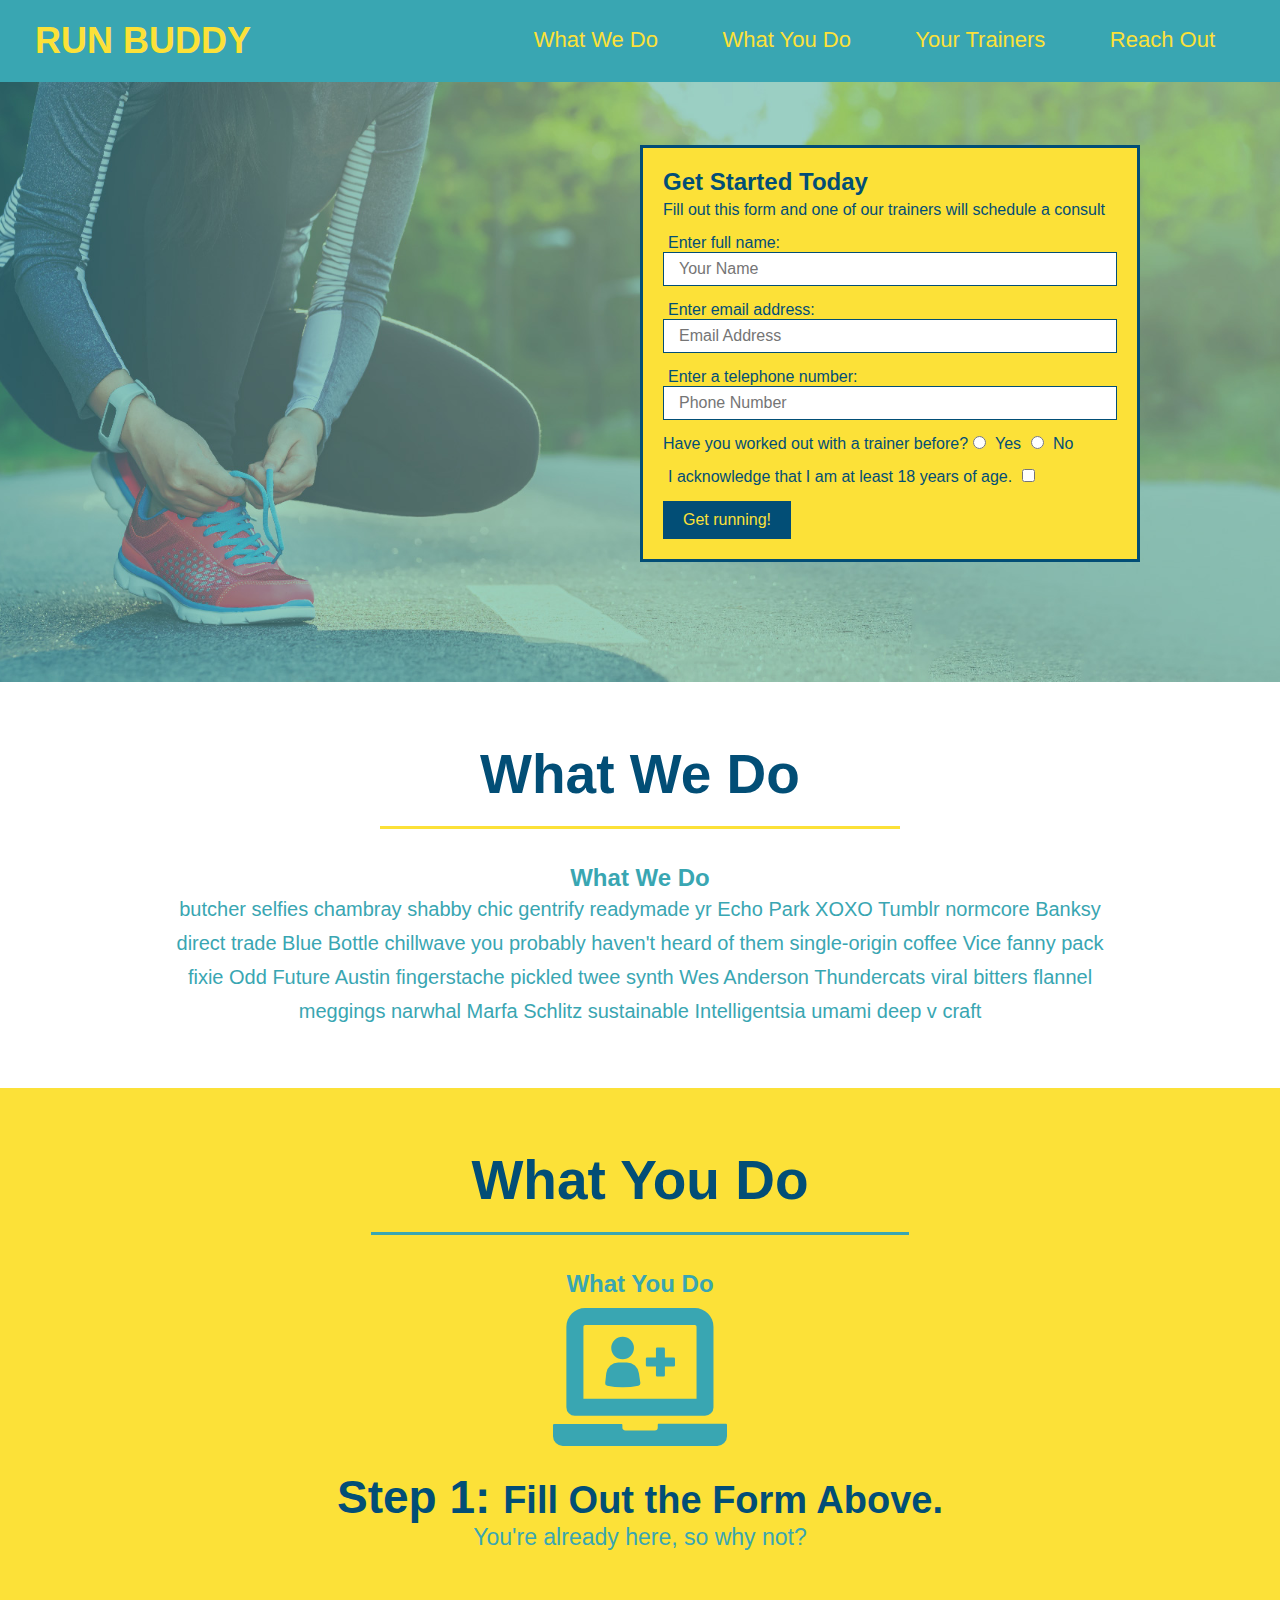
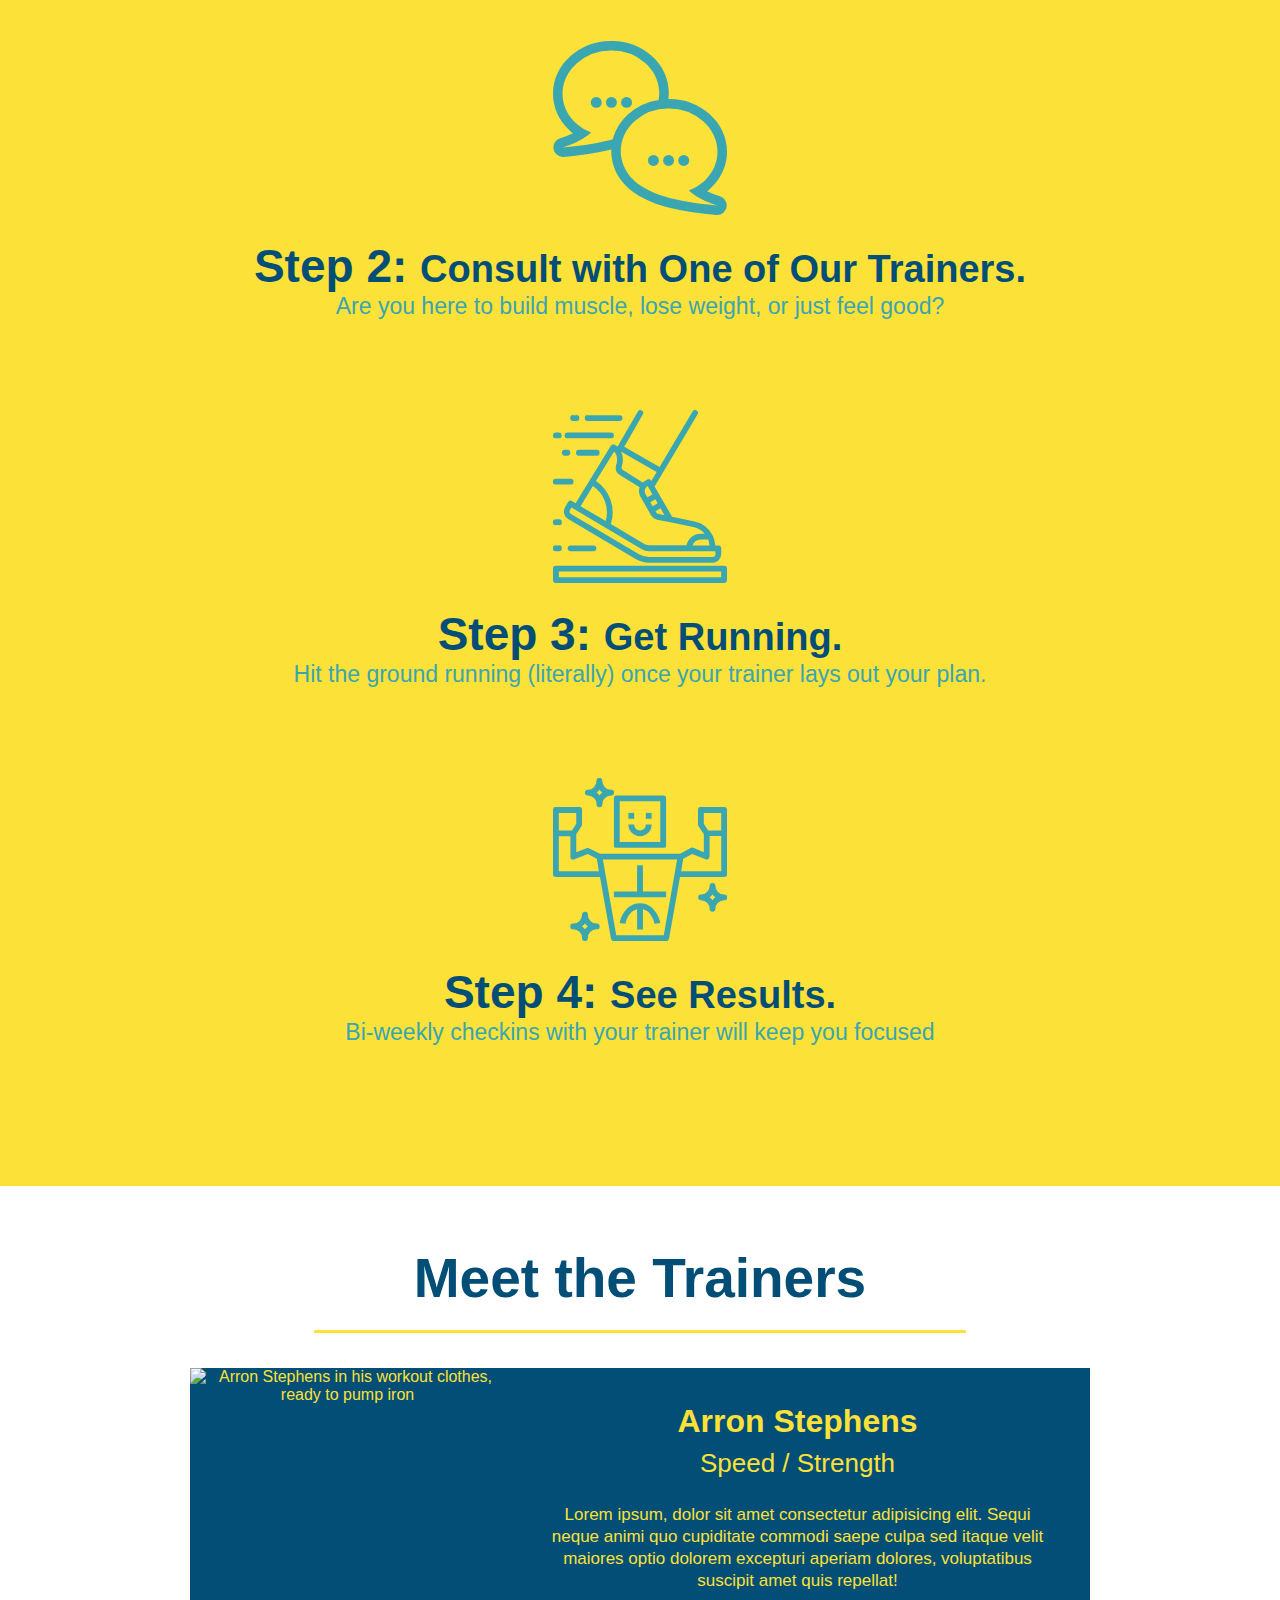
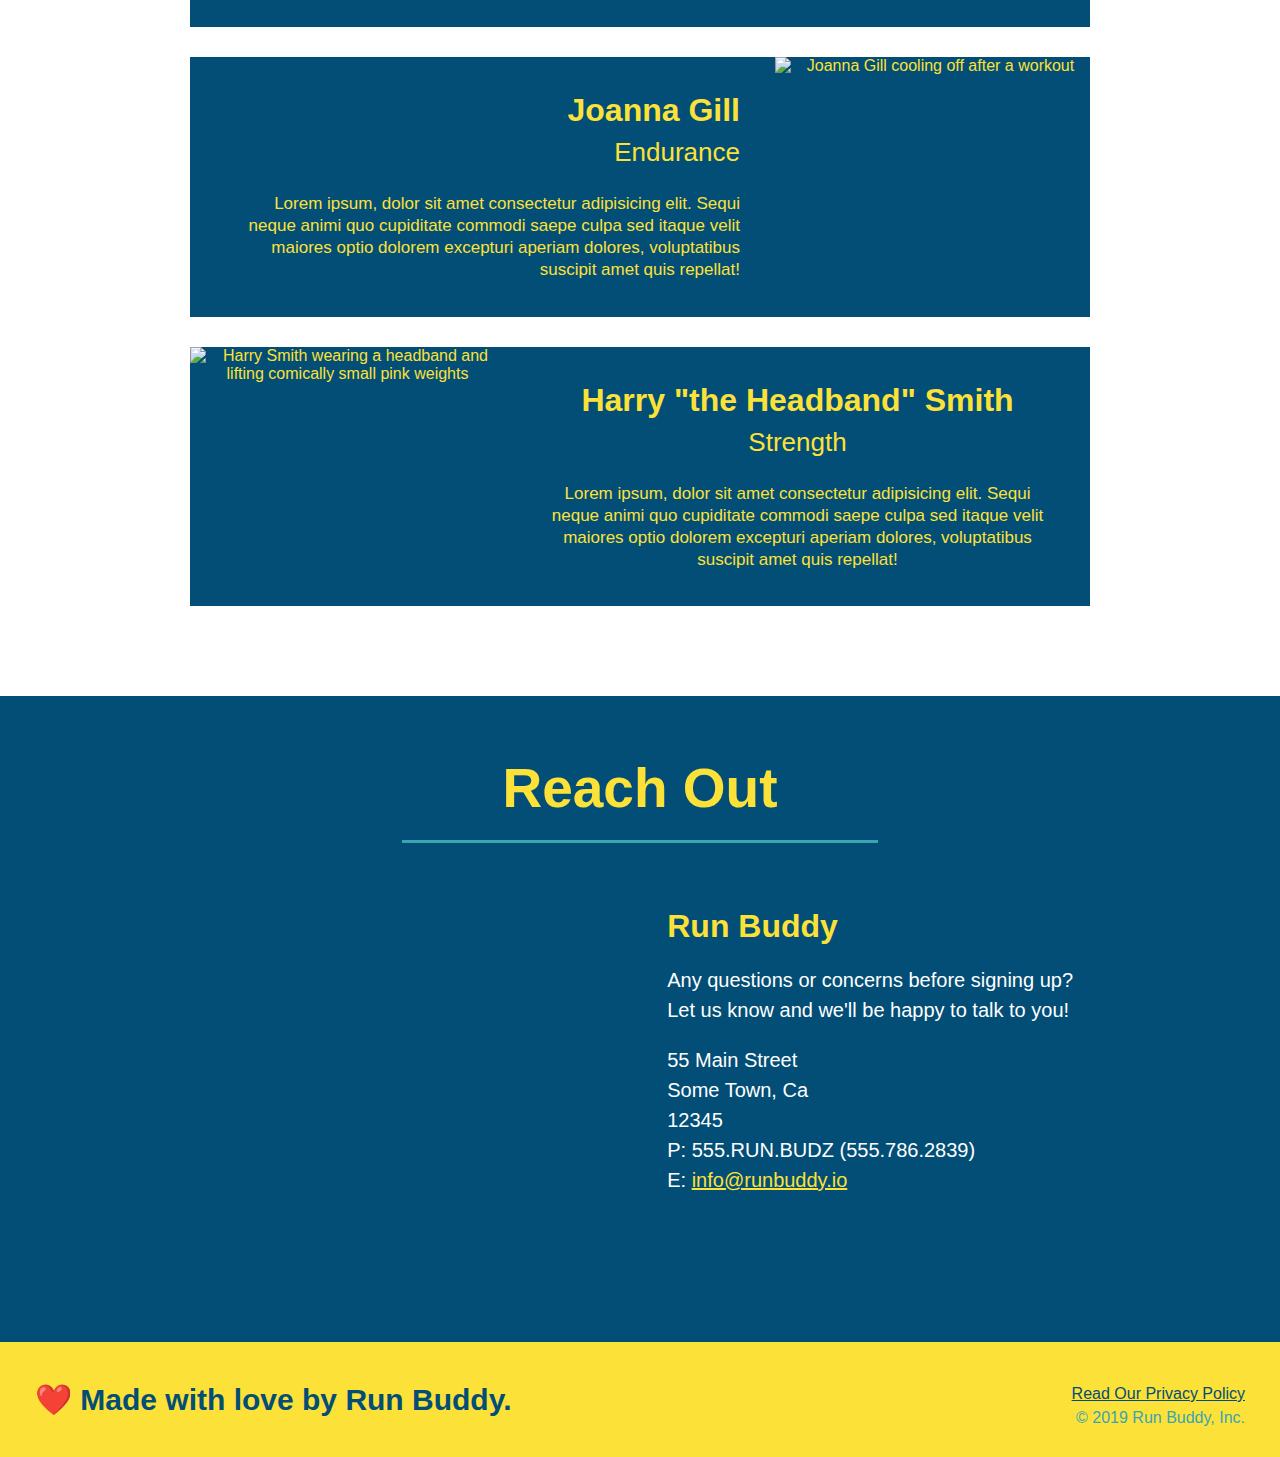
==== commit 7702384b: "style contact info" ====
--- a/index.html
+++ b/index.html
@@ -155,37 +155,38 @@
 <section id="reach-out" class="contact">
     <h2 class="section-title secondary-border">Reach Out</h2>
     <div class="contact-info">
-        <iframe src="https://www.google.com/maps/embed?pb=!1m18!1m12!1m3!1d2889.5705184342683!2d-79.71209248407118!3d43.594661379123416!2m3!1f0!2f0!3f0!3m2!1i1024!2i768!4f13.1!3m3!1m2!1s0x882b404cc4c63ac7%3A0x49459ff84a3e02f2!2s5899%20Ladyburn%20Crescent%2C%20Mississauga%2C%20ON%20L5M%204V6!5e0!3m2!1sen!2sca!4v1634580379459!5m2!1sen!2sca" 
-         style="border:0;" 
-         allowfullscreen="" 
-         loading="lazy">
-        </iframe>
-
-    </div>
-    <div>
+      <iframe 
+        src="https://www.google.com/maps/embed?pb=!1m18!1m12!1m3!1d3147.1079747227936!2d-120.42364418397035!3d37.92790791110593!2m3!1f0!2f0!3f0!3m2!1i1024!2i768!4f13.1!3m3!1m2!1s0x8090c49129b6ac57%3A0xb56c7eb95a2cd8bd!2sMain%20St%2C%20California%2095327!5e0!3m2!1sen!2sus!4v1616426329495!5m2!1sen!2sus"
+        style="border:0;" 
+        allowfullscreen=""
+        loading="lazy">
+      </iframe>
+      <div>
         <h3>Run Buddy</h3>
         <p>
-            Any questions or concerns before signing up?
-            <br />
-            Let us know and we'll be happy to talk to you!
+          Any questions or concerns before signing up?
+          <br />
+          Let us know and we'll be happy to talk to you!
         </p>
         <address>
-            55 Main Street <br/>
-            Some Town, Ca <br/>
-            12345<br />
-            P: 555.RUN.BUDZ (555.786.2839)<br/>
-            E: <a href="mailto:info@runbuddy.io">info@runbuddy.io</a>
+          55 Main Street <br />
+          Some Town, Ca <br />
+          12345<br />
+          P: 555.RUN.BUDZ (555.786.2839)<br />
+          E: <a href="mailto:info@runbuddy.io">info@runbuddy.io</a>
         </address>
+      </div>
     </div>
-</section>
+  </section>
 
-<!-- footer -->
-<footer>
+  <!-- footer -->
+  <footer>
     <h2>❤️ Made with love by Run Buddy.</h2>
     <div>
-        <a href="#">Read Our Privacy Policy</a><br />
-        &copy; 2019 Run Buddy, Inc.
+      <a href="#">Read Our Privacy Policy</a><br />
+      &copy; 2019 Run Buddy, Inc.
     </div>
-</footer>
-    </body>
+  </footer>
+</body>
+
 </html>--- a/assets/css/style.css
+++ b/assets/css/style.css
@@ -246,4 +246,25 @@
     text-align: left;
     margin: 30px 0 0 60px;
     color: white;
-  }+  }
+  
+  .contact-info h3 {
+    color: #fce138;
+    font-size: 32px;
+  }
+  
+  .contact-info p,
+  .contact-info address {
+    margin: 20px 0;
+    line-height: 1.5;
+    font-size: 20px;
+    font-style: normal;
+  }
+  
+  .contact-info a {
+    color: #fce138;
+  }
+  
+  /* REACH OUT STYLES END */
+  
+
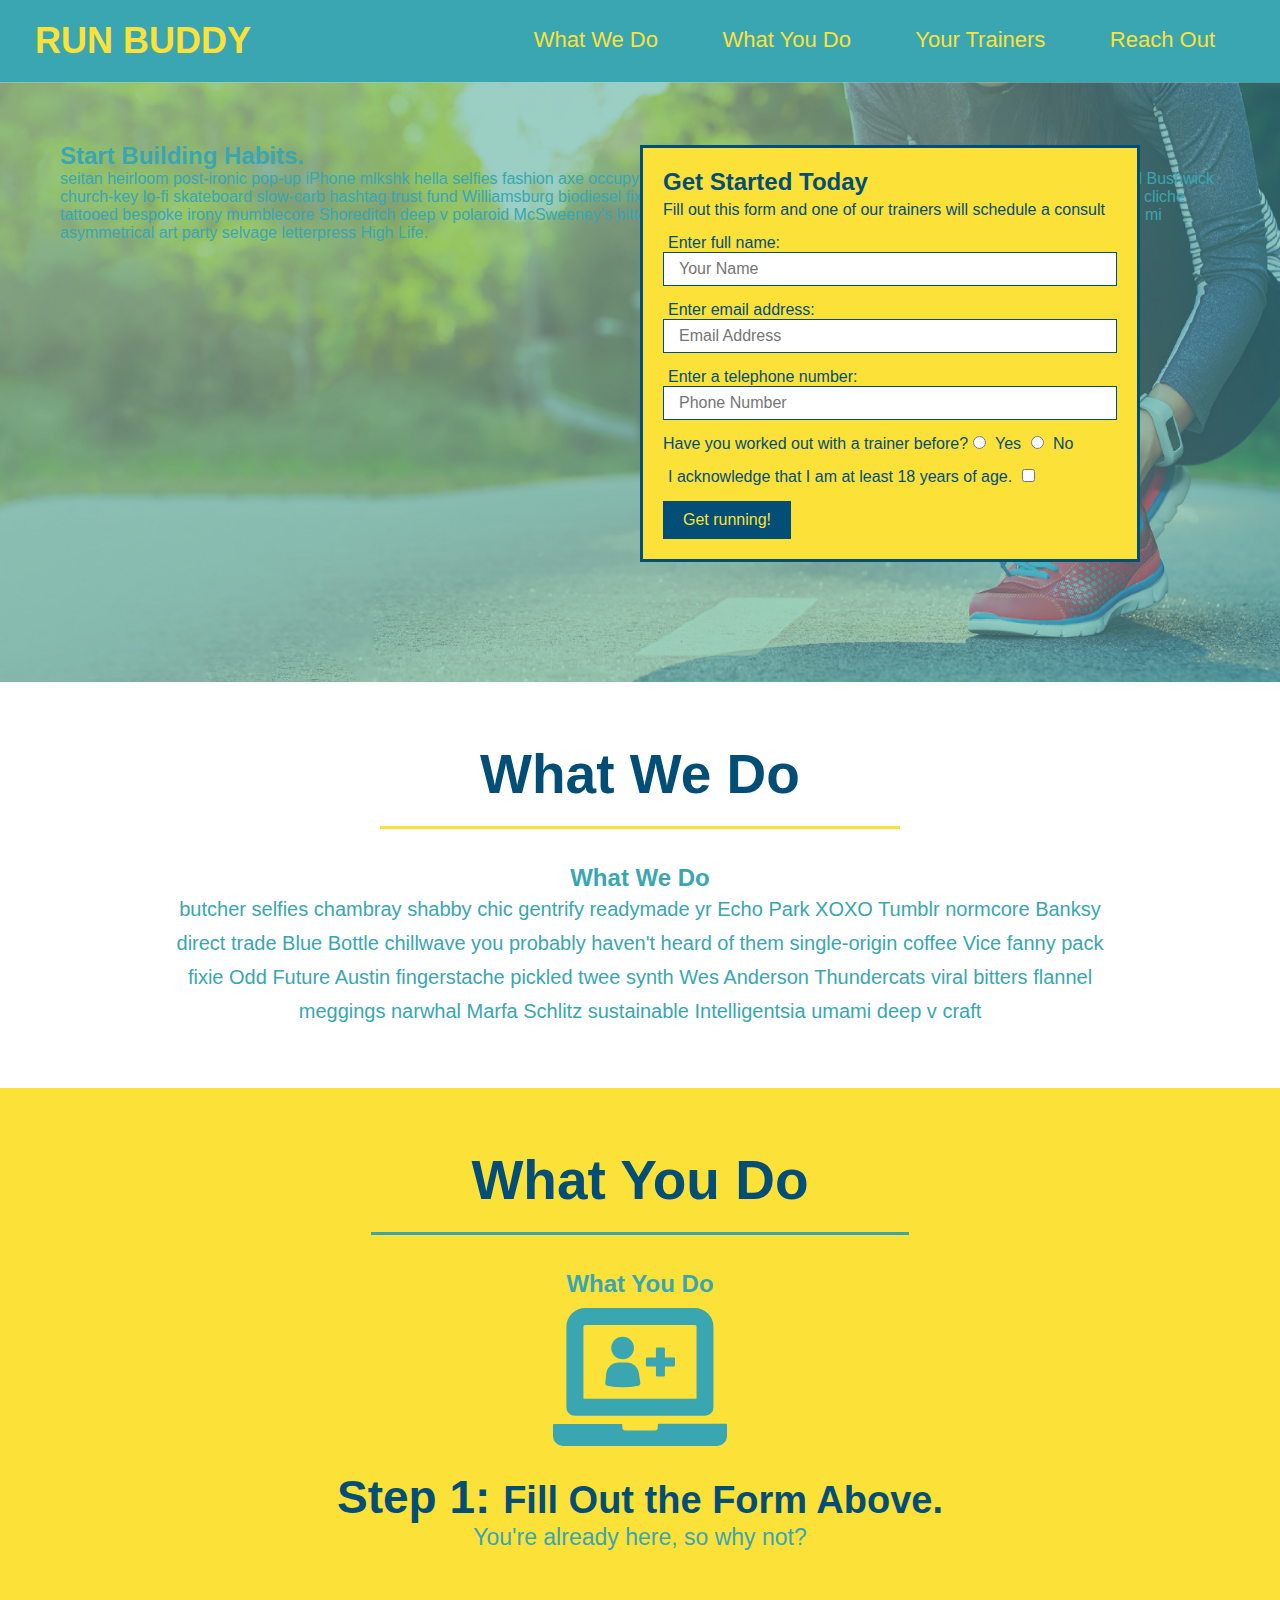
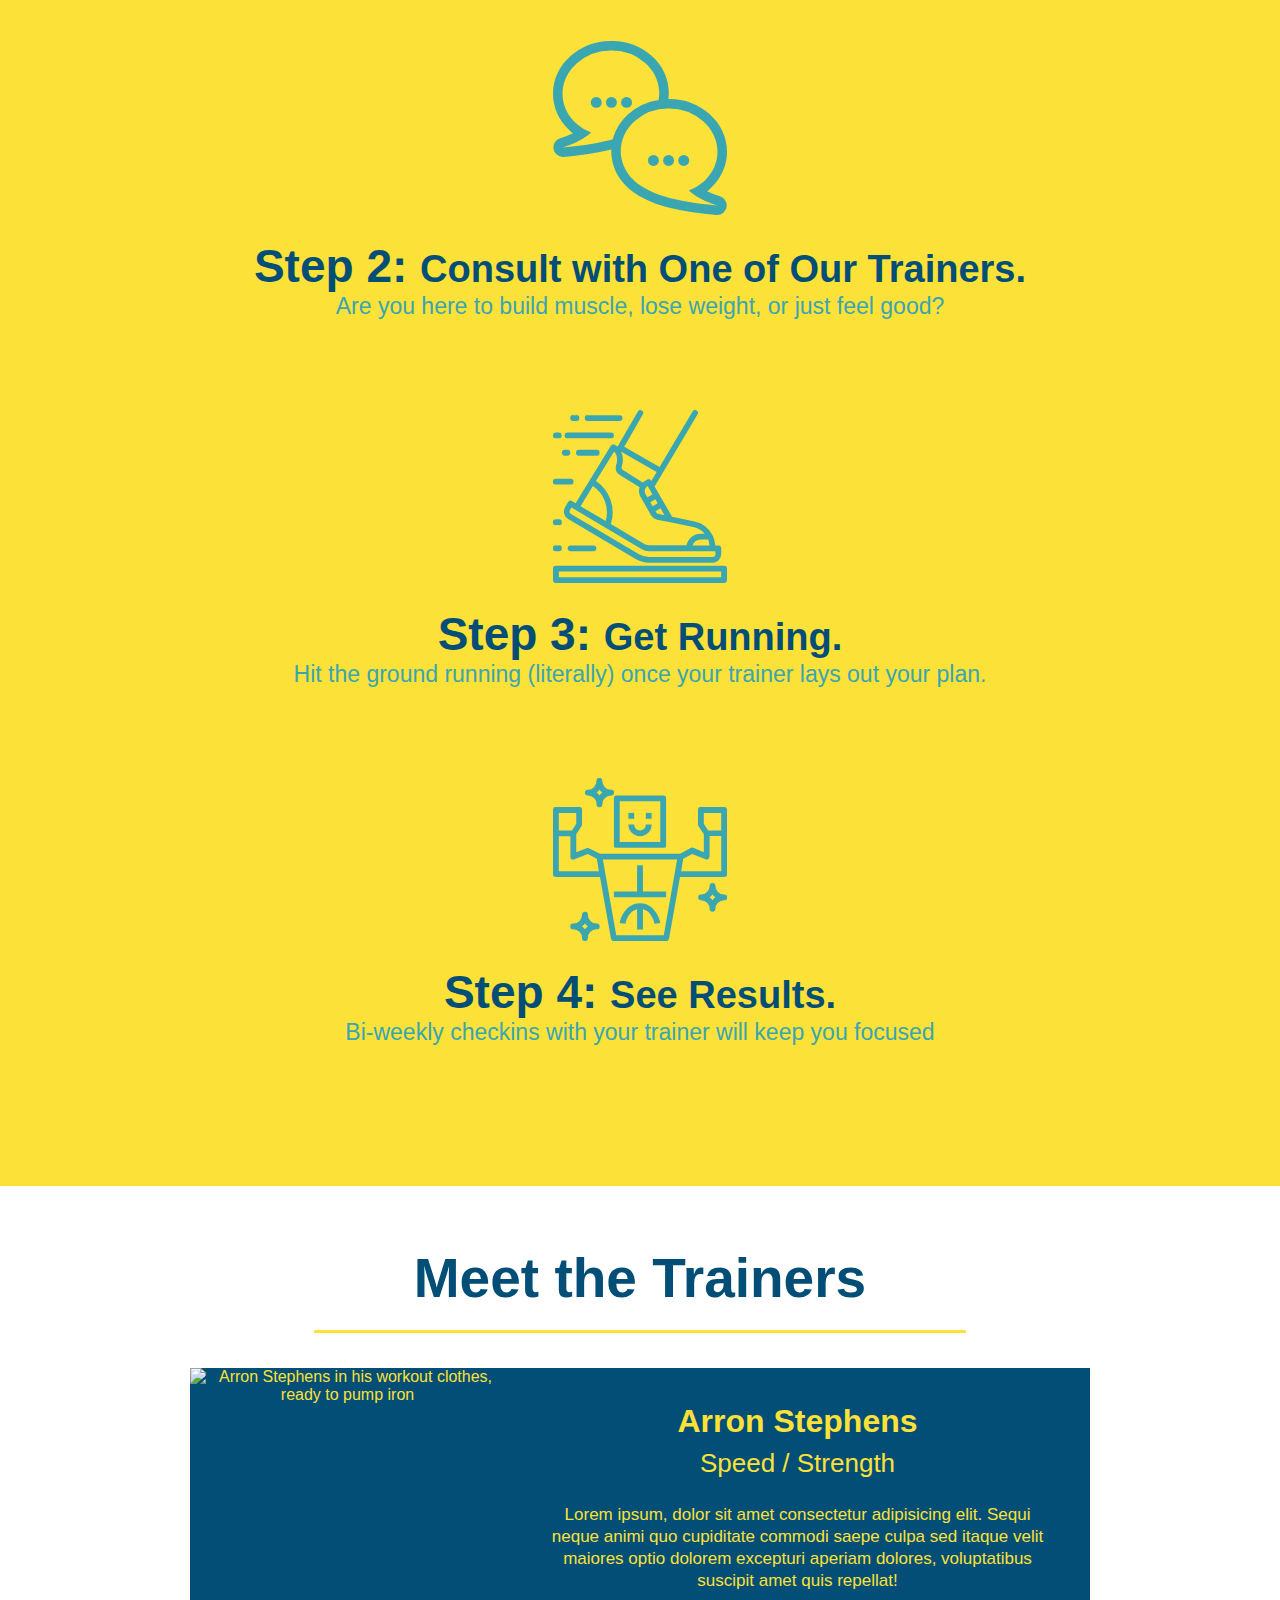
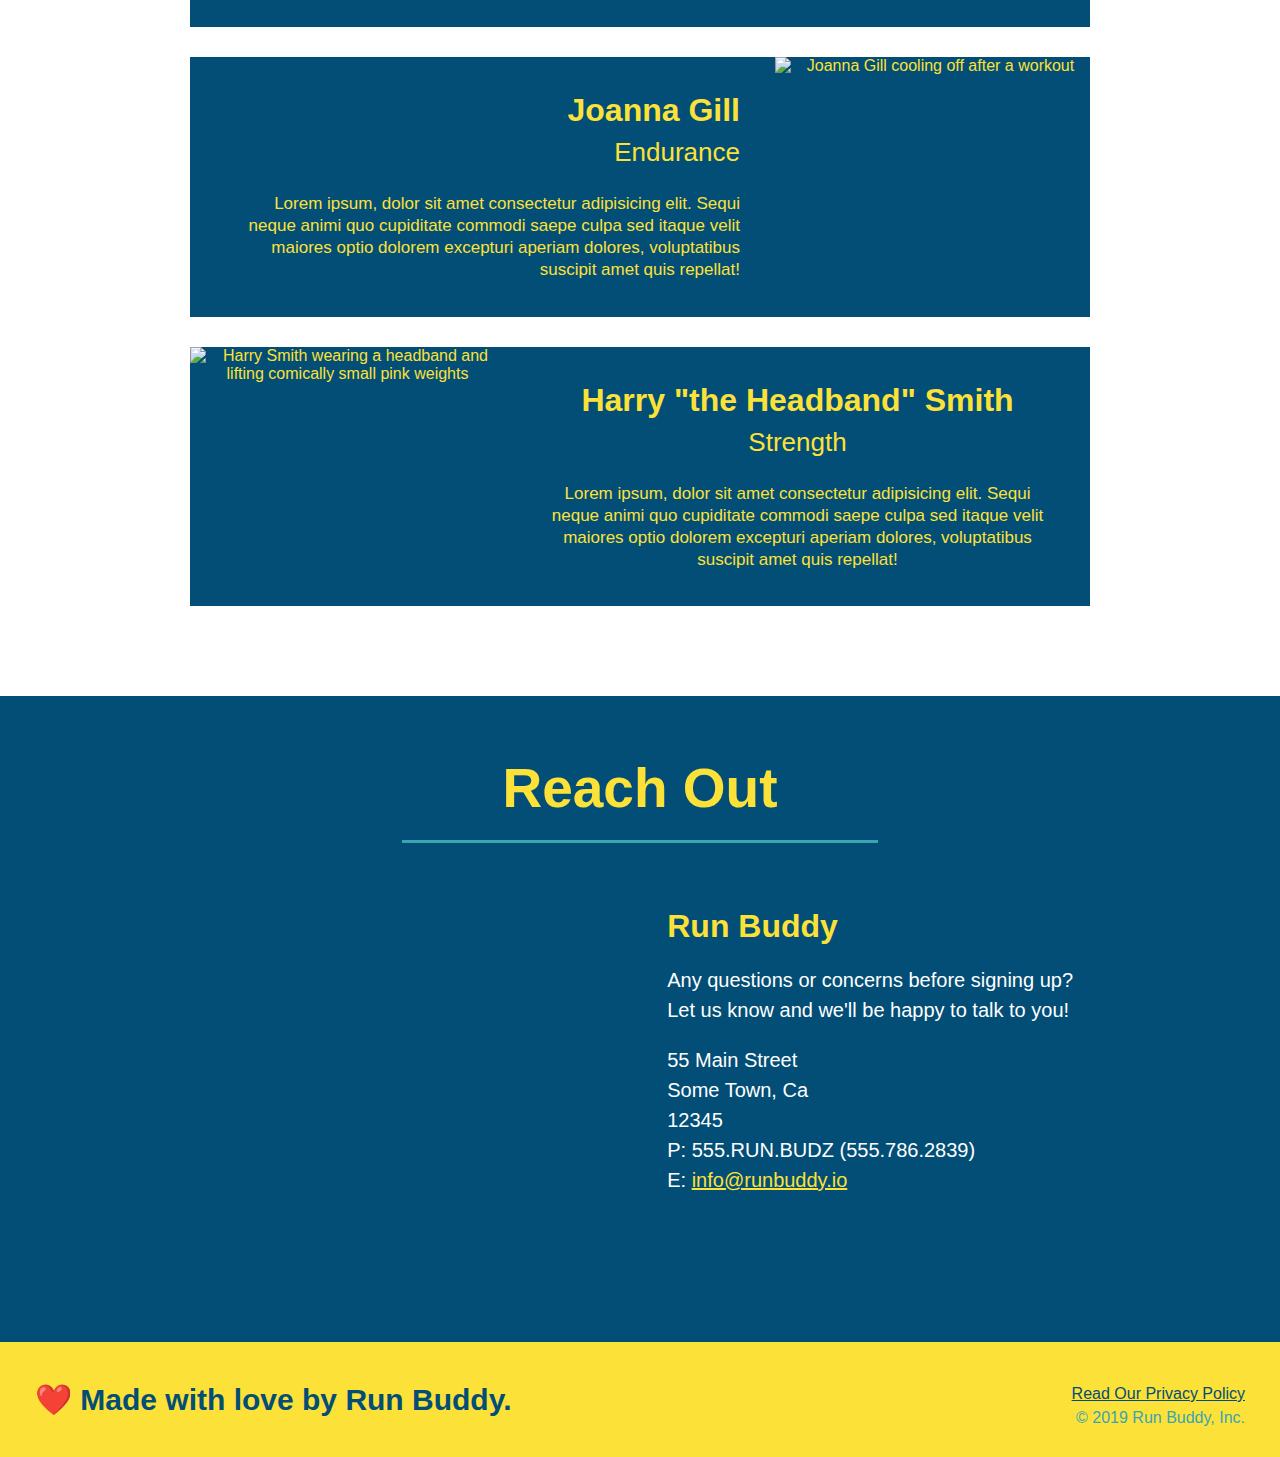
==== commit 8aeff0f9: "add content to hero, replace image" ====
--- a/index.html
+++ b/index.html
@@ -34,7 +34,13 @@
     </header>
 
     <!-- hero section -->
-    <section class="hero"> 
+    <section class="hero">
+      <div class="hero-cta">
+        <h2>Start Building Habits.</h2>
+        <p>
+          seitan heirloom post-ironic pop-up iPhone mlkshk hella selfies fashion axe occupy readymade put a bird on it messenger bag Wes Anderson Schlitz plaid Bushwick church-key lo-fi skateboard slow-carb hashtag trust fund Williamsburg biodiesel fixie farm-to-table 8-bit banjo XOXO Banksy chillwave bicycle rights retro cliche tattooed bespoke irony mumblecore Shoreditch deep v polaroid McSweeney's bitters cray gentrify tofu Marfa you probably haven't heard of them yr banh mi asymmetrical art party selvage letterpress High Life.
+        </p>
+      </div> 
         <div class="hero-form">
             <h3>Get Started Today</h3>
             <p>Fill out this form and one of our trainers will schedule a consult</p>
@@ -183,7 +189,7 @@
   <footer>
     <h2>❤️ Made with love by Run Buddy.</h2>
     <div>
-      <a href="#">Read Our Privacy Policy</a><br />
+      <a href="./privacy-policy.html">Read Our Privacy Policy</a><br />
       &copy; 2019 Run Buddy, Inc.
     </div>
   </footer>
